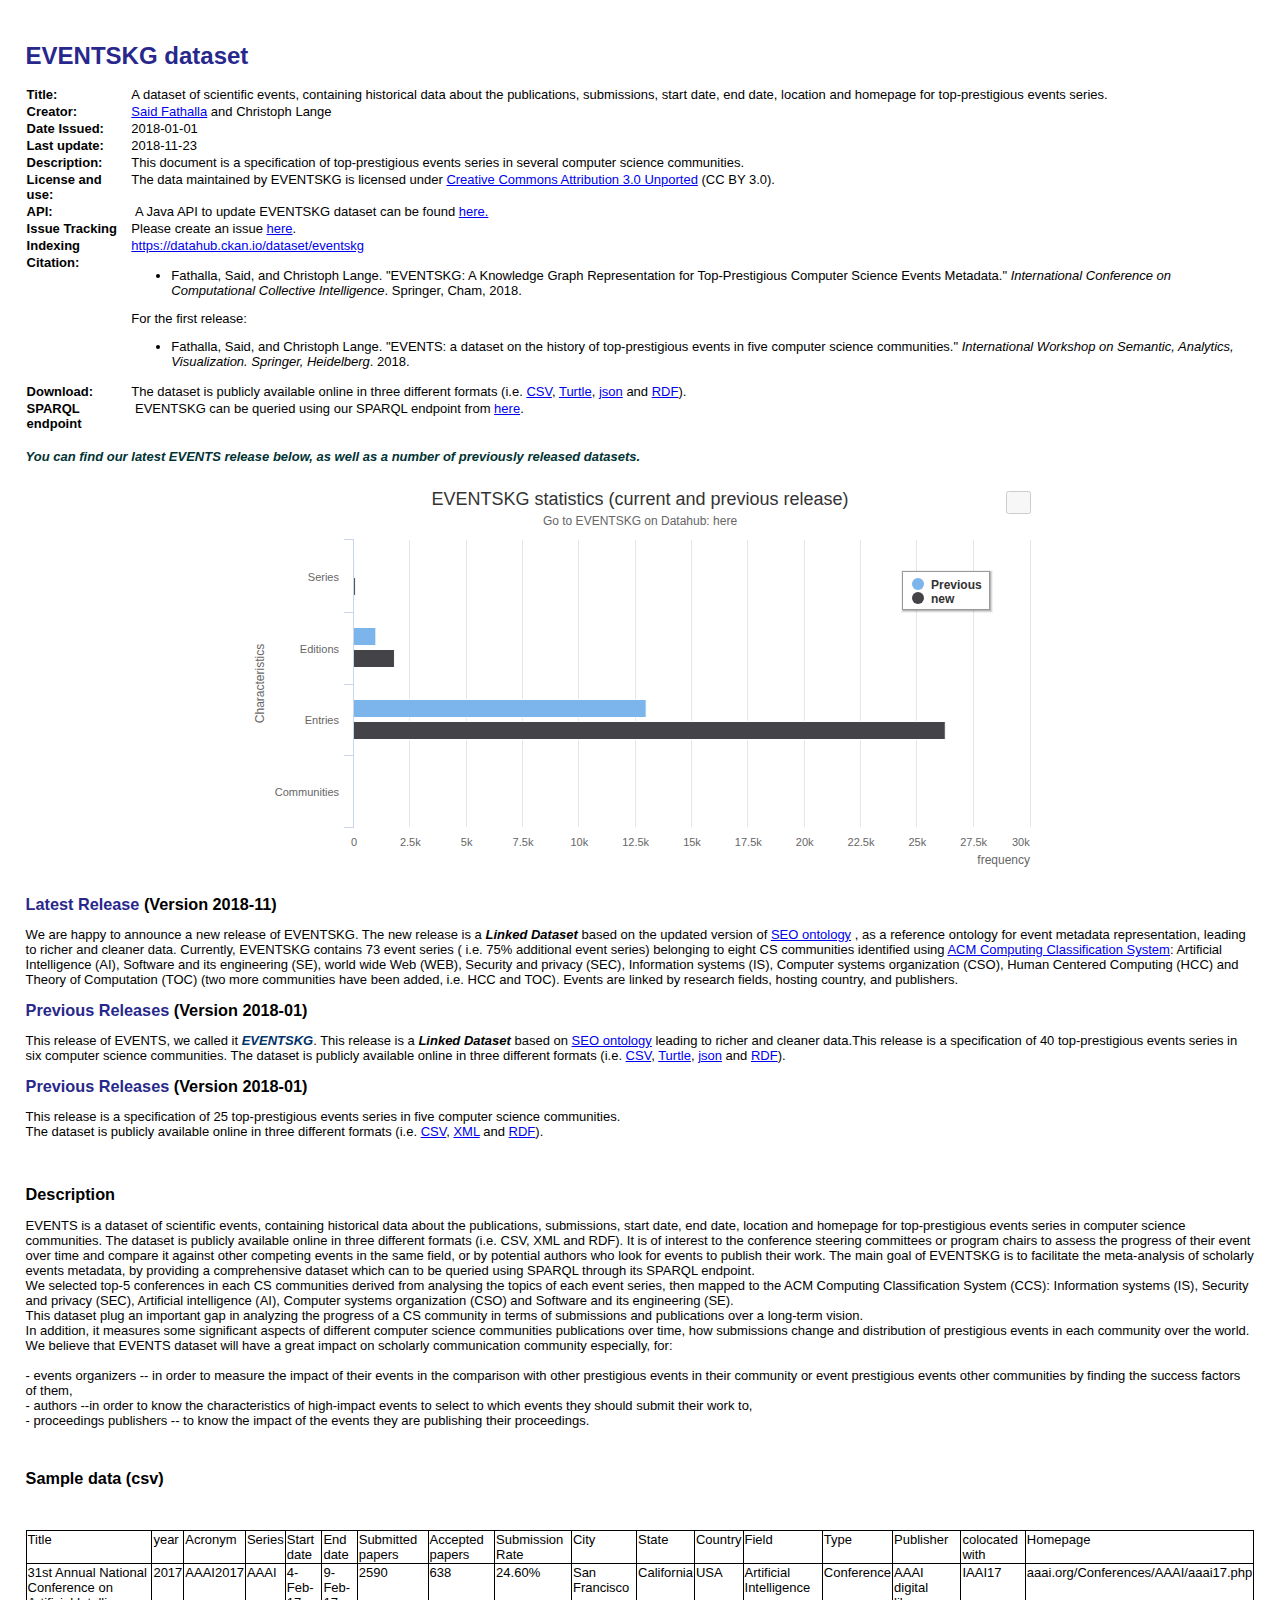
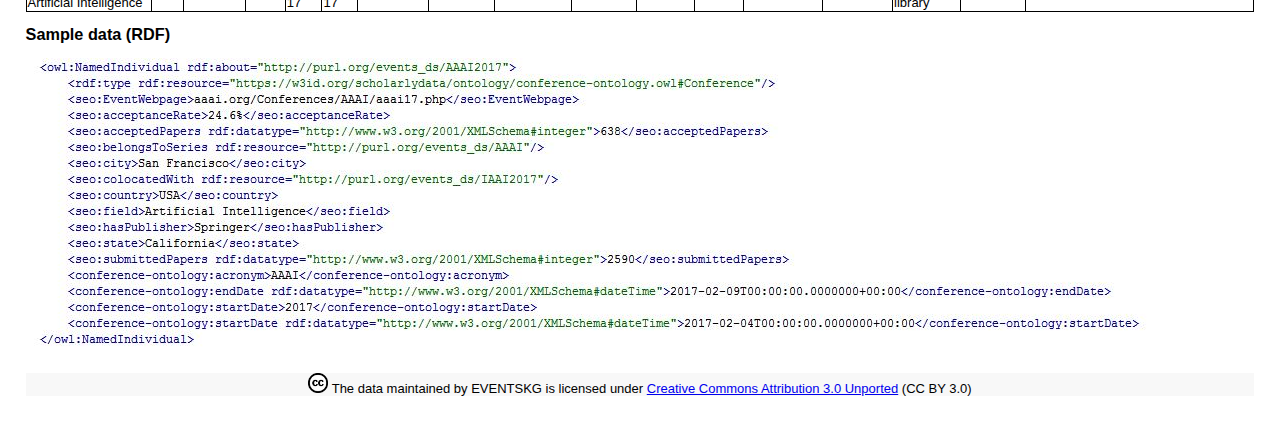
==== EVENTSKG_R2.html @ 7000122a "adding link to the SPARQL endpoint" ====
<!DOCTYPE html>
<html lang="en">
<head>
<meta http-equiv="content-type" content="text/html; charset=UTF-8">
<meta name="description" content="	EVENTSKG is a dataset of scientific events, containing historical data about the publications, submissions, start date, end date, location and homepage for top-prestigious events series.">
<meta name="keywords" content="scientific events,RDF,TURTULE,dataset, scholarly events, computer science communities, prestigious events">
  <meta name="author" content="Said Fathalla">
    
    <title>EVENTSKG dataset</title>
    <style type="text/css">
    body {
        background: #FFF;
        color: #000;
        font-family: Verdana, Arial, "Arial Unicode MS", Helvetica, sans-serif;
        margin: 1%;
        padding: 1%;
        text-align: left;
    }

    table {
        display: table;
        border-collapse: separate;
        border-spacing: 0px;
        border-color: grey;
        width: 99%;
    }

    table.border {
        border-top: 1px solid black;
        border-left: 1px solid #CCC;
        margin-bottom: 10px;
    }

    table.border th {
        background: #EEE;
        font-family: Verdana, Arial, "Arial Unicode MS", Helvetica, sans-serif;
    }

    table.border td,
    table.border th {
        border-right: 1px solid #CCC;
        border-bottom: 1px solid #CCC;
        padding: .5em;
    }

    table.noborder {
        margin-bottom: 10px;
    }

    table.noborder th {
        background: #EEE;
        font-family: Verdana, Arial, "Arial Unicode MS", Helvetica, sans-serif;
    }

    table.noborder td,
    table.noborder th {
        padding: .5em;
    }

    tr.attribute th {
        background-color: #fff;
    }

    table.border.index td,
    table.border.index th {
        border-spacing: 0;
    }

    table.index th {
        border-right: 1px solid #CCC;
        border-bottom: 1px solid #CCC;
        padding: .5em;
    }

    th,
    td {
        vertical-align: top;
    }

    html>body,
    html>body div,
    html>body p,
    html>body th,
    html>body td,
    html>body li,
    html>body dd {
        font-size: small;
    }

    h1 {
        color: #28288C;
        font: bold 130% Verdana, Arial, "Arial Unicode MS", Helvetica, sans-serif;
    }

    h2 {
        color: #000;
        font: bold 125% Verdana, Arial, "Arial Unicode MS", Helvetica, sans-serif;
    }

    h3 {
        color: #000;
        font: bold 115% Verdana, Arial, "Arial Unicode MS", Helvetica, sans-serif;
    }

    h4 {
        color: #666;
        font: bold 100% Verdana, Arial, "Arial Unicode MS", Helvetica, sans-serif;
        font-style: italic;
    }

    h5 {
        color: #777;
        font: bold 80% Tahoma, Geneva, "Arial Unicode MS", Arial, Helvetica, sans-serif;
    }

    h6 {
        color: #000;
        font: normal 100% Verdana, Arial, "Arial Unicode MS", Helvetica, sans-serif;
    }

    div.footer {
        clear: both;
        margin-top: 1em;
		background: #f8f8f8;
    }
    .style1 {font-size: x-large}
    .style2 {color: #003333}
    .style3 {color: #28288C}
    .style4 {color: #28288C}
    .style5 {
	color: #003366;
	font-style: italic;
	font-weight: bold;
}
#tblContent {
  width: 100%;
  border: 1px solid black;
  border-collapse: collapse;
}
#tblContent td,
#tblContent th {
  border: 1px solid black;
}
    </style>
</head>

<body>
	<a name="top"></a> 
	<h1 class="style1">EVENTSKG dataset</h1>
    <table>
        <tbody>
            <tr>
              <th ><div>Title:</div></th>
                <td >A dataset of scientific events, containing historical data about the publications, submissions, start date, end date, location and homepage for  top-prestigious events series.</td>
            </tr>
            <tr>
                <th scope="row"><div>Creator:</div></th>
                <td><a href="http://sda.cs.uni-bonn.de/people/said-fathalla/">Said Fathalla</a> and Christoph Lange</td>
            </tr>
            <tr>
                <th scope="row"><div>Date Issued:</div></th>
                <td>
                    <time property="dcterms:issued">2018-01-01</time>                </td>
            </tr>
            <tr>
              <th scope="row"><div>Last update:</div></th>
              <td property="dcterms:description"><time property="dcterms:issued">2018-11-23</time></td>
            </tr>
            <tr>
                <th scope="row"><div>Description:</div></th>
              <td property="dcterms:description">This document is a 
specification of   top-prestigious events series in several computer science communities.</td>
            </tr>
            <tr>
              <th scope="row">License and use: </th>
              <td property="dcterms:description">The data maintained by EVENTSKG  is licensed under <a href="https://creativecommons.org/licenses/by/3.0/">Creative Commons Attribution 3.0 Unported</a> (CC BY 3.0). </td>
            </tr>
            <tr>
              <th scope="row">API:</th>
              <td property="dcterms:description">&nbsp;A Java API to update EVENTSKG dataset can be found <a href="https://github.com/saidfathalla/EVENTSKG_API">here.</a></td>
            </tr>
            <tr>
              <th scope="row">Issue Tracking </th>
              <td property="dcterms:description">Please create an issue <a href="https://github.com/saidfathalla/EVENTS-Dataset/issues/new">here</a>. </td>
            </tr>
            <tr>
              <th scope="row">Indexing</th>
              <td property="dcterms:description"><a href="https://datahub.ckan.io/dataset/eventskg">https://datahub.ckan.io/dataset/eventskg </a></td>
            </tr>
            <tr>
              <th scope="row"><div>Citation: </div></th>
              <td property="dcterms:description"><ul>
                <li>
                  Fathalla, Said, and Christoph Lange. "EVENTSKG: A Knowledge Graph Representation for Top-Prestigious Computer Science Events Metadata." <em>International Conference on Computational Collective Intelligence</em>. Springer, Cham, 2018.                </li>
                </ul>                
                For the first release: <ul>
                  <li>Fathalla, Said, and Christoph Lange. "EVENTS: a dataset on the history of top-prestigious events in five computer science communities." <em>International Workshop on Semantic, Analytics, Visualization. Springer, Heidelberg</em>. 2018.</li>
              </ul></td>
            </tr>
            <tr>
              <th scope="row">Download: </th>
              <td property="dcterms:description">The dataset is publicly available online in three different formats (i.e. <a href="EVENTSKGR2-CSV.zip">CSV</a>, <a href="EVENTKG_R2.ttl">Turtle</a>, <a href="EVENTKG_R2.json">json</a> and <a href="EVENTKG_R2.rdf">RDF</a>).</td>
            </tr>
            <tr>
              <th scope="row">SPARQL endpoint </th>
              <td property="dcterms:description">&nbsp;EVENTSKG can be queried using our SPARQL endpoint from <a href="http://kddste.sda.tech/sparql">here</a>. </td>
            </tr>
        </tbody>
    </table>
<div>
        <h4 class="style2">You can find our latest EVENTS release below, as well as a number of previously released datasets.</h4>
</div>



<script src="highcharts.js"></script>
<script src="exporting.js"></script>

<div id="container" style="min-width: 310px; max-width: 800px; height: 400px; margin: 0 auto"></div>



		<script>

Highcharts.chart('container', {
    chart: {
        type: 'bar'
    },
    title: {
        text: 'EVENTSKG statistics (current and previous release)'
    },
    subtitle: {
<!--        text: 'Source: <a href="https://openresearch.org/">openresearch.org</a>'
			  text: ' Go to EVENTSKG on Datahub:  <a href="https://datahub.ckan.io/dataset/eventskg">here </a>'
    },
    xAxis: {
        categories: ['Series', 'Editions', 'Entries', 'Communities'],
        title: {
            text: 'Characteristics'
        }
    },
    yAxis: {
        min: 0,
        title: {
            text: 'frequency ',
            align: 'high'
        },
        labels: {
            overflow: 'justify'
        }
    },
    tooltip: {
        valueSuffix: ' number of entries'
    },
    plotOptions: {
        bar: {
            dataLabels: {
                enabled: true
            }
        }
    },
    legend: {
        layout: 'vertical',
        align: 'right',
        verticalAlign: 'top',
        x: -40,
        y: 80,
        floating: true,
        borderWidth: 1,
        backgroundColor: ((Highcharts.theme && Highcharts.theme.legendBackgroundColor) || '#FFFFFF'),
        shadow: true
    },
    credits: {
        enabled: false
    },
    series: [{
        name: 'Previous',
        data: [40, 1048, 13952, 6]
    }, {
        name: 'new',
        data: [73, 1950, 28223, 8]
    }]
});
		</script>





<div id="contents">
        <h2><span class="style3">Latest Release</span> (Version 2018-11) </h2>
        <p>We are happy to announce a new release of EVENTSKG. The new release is a <em><strong>Linked Dataset</strong></em> based on the updated version of <a href="http://sda.tech/SEOontology/Documentation/SEO.html">SEO ontology</a> , as a reference ontology for event metadata representation, leading to richer and cleaner data.
		Currently, EVENTSKG contains 73 event series ( i.e. 75% additional event series) belonging to eight CS communities identified using <a href="https://dl.acm.org/ccs/ccs.cfm">ACM Computing Classification System</a>:  Artificial Intelligence (AI), Software and its engineering (SE), world wide Web (WEB), Security and privacy (SEC), Information systems (IS), Computer systems organization (CSO), Human Centered Computing (HCC) and Theory of Computation (TOC) (two more communities have been added, i.e. HCC and TOC).
		Events are linked by research fields, hosting country, and publishers.</p>
</div>

<div  id="previous2">
        <h2><span class="style3">Previous Releases</span> (Version 2018-01) </h2>
  <p>This release of EVENTS, we called it <span class="style5">EVENTSKG</span>. This release is a <em><strong>Linked Dataset</strong></em> based on <a href="http://sda.tech/SEOontology/Documentation/SEO.html">SEO ontology</a> leading to richer and cleaner data.This release is a specification of 40  top-prestigious events series in six computer sc<span class="footer">ience </span>communities<span class="footer">.</span> The dataset is publicly available online in three different formats (i.e. <a href="CSV2.zip">CSV</a>, <a href="EVENTSKG-40.ttl">Turtle</a>, <a href="EVENTSKG-40.json">json</a> and <a href="EVENTSKG-40.rdf">RDF</a>).</p>
</div>

 <div  id="previous1">
        <h2><span class="style3">Previous Releases</span> (Version 2018-01) </h2>
   <p>This release is a 
          specification of 25 top-prestigious events series in five computer science communities.<br>
   The dataset is publicly available online in three different formats (i.e. <a href="CSV.zip">CSV</a>, <a href="EVENTS.xml">XML</a> and <a href="rdf.zip">RDF</a>).</p>
</div>   
<h2>&nbsp;</h2>
    <div id="H1">
        <h2>Description</h2>
        <div id="introduction2">
            <p>EVENTS is a dataset of scientific events, containing historical data about the publications, submissions, start date, end date, location and homepage for  top-prestigious events series in computer science communities. 
              The dataset is publicly available online in three different formats (i.e. CSV, XML and RDF). 
            It is of interest to the conference steering committees or program chairs to assess the progress of their event over time and compare it against other competing events in the same field, or by potential authors who look for events to publish their work. The main goal of EVENTSKG is to facilitate the meta-analysis of scholarly events metadata, by providing a comprehensive dataset which can to be queried using SPARQL through its SPARQL endpoint.<br>
            We selected top-5 conferences in each CS communities derived from analysing the topics of each event series, then mapped to the ACM Computing Classification System (CCS): Information systems (IS), Security and privacy (SEC), Artificial intelligence (AI), Computer systems organization (CSO) and Software and its engineering (SE).<br>
              This dataset plug an important gap in analyzing the progress of a CS community in terms of submissions and publications over a long-term vision.<br>
              In addition, it measures some significant aspects of different computer science communities publications over time, how submissions change and distribution of prestigious events in each community over the world.<br>
              We believe that EVENTS dataset will have a great impact on scholarly communication community especially, for:<br>
              <br>
              - events organizers -- in order to measure the  impact of their events in the comparison with other prestigious events in their community or event prestigious events other communities by finding the success factors of them,  <br>
              - authors --in order to know the characteristics of high-impact events to select to which events they should submit their work to, <br>
            - proceedings publishers --  to know the impact of the events they are publishing their proceedings.</p>
            <p>	&nbsp;&nbsp;&nbsp;	<br>
          </p>
      </div>
                 
</div>

<div id="H2">
        <h2>Sample data (csv)</h2>
        <div id="list">
            <p>&nbsp;</p>
            <table id="tblContent" >
<tr >
                <td >Title</td>
                <td >year</td>
                <td >Acronym</td>
                <td >Series</td>
                <td >Start date</td>
                <td >End date</td>
                <td >Submitted papers</td>
                <td >Accepted papers</td>
                <td >Submission Rate</td>
                <td >City</td>
                <td >State</td>
                <td >Country</td>
                <td >Field</td>
                <td >Type</td>
                <td >Publisher</td>
                <td >colocated with </td>
                <td >Homepage</td>
              </tr>
        <tr >
          <td>31st Annual National Conference on    Artificial Intelligence</td>
          <td>2017</td>
          <td>AAAI2017</td>
          <td>AAAI</td>
          <td>4-Feb-17</td>
          <td>9-Feb-17</td>
          <td>2590</td>
          <td>638</td>
          <td>24.60%</td>
          <td>San Francisco</td>
          <td>California</td>
          <td>USA</td>
          <td>Artificial Intelligence</td>
          <td>Conference</td>
          <td>AAAI digital library </td>
          <td>IAAI17</td>
          <td>aaai.org/Conferences/AAAI/aaai17.php</td>
              </tr>
            </table>
            </div>
                 
</div>

<h2>Sample data (RDF)<!-- <xmp>
    <owl:NamedIndividual rdf:about="http://purl.org/eventskg/AAAI2017">
        <rdf:type rdf:resource="https://w3id.org/scholarlydata/ontology/conference-ontology.owl#Conference"/>
        <seo:EventWebpage>aaai.org/Conferences/AAAI/aaai17.php</seo:EventWebpage>
        <seo:acceptanceRate>24.6%</seo:acceptanceRate>
        <seo:acceptedPapers rdf:datatype="http://www.w3.org/2001/XMLSchema#integer">638</seo:acceptedPapers>
        <seo:belongsToSeries rdf:resource="http://purl.org/eventskg/AAAI"/>
        <seo:city>San Francisco</seo:city>
        <seo:colocatedWith rdf:resource="http://purl.org/eventskg/IAAI2017"/>
        <seo:country>USA</seo:country>
        <seo:field>Artificial Intelligence</seo:field>
        <seo:hasPublisher>Springer</seo:hasPublisher>
        <seo:state>California</seo:state>
        <seo:submittedPapers rdf:datatype="http://www.w3.org/2001/XMLSchema#integer">2590</seo:submittedPapers>
        <conference-ontology:acronym>AAAI</conference-ontology:acronym>
        <conference-ontology:endDate rdf:datatype="http://www.w3.org/2001/XMLSchema#dateTime">2017-02-09T00:00:00.0000000+00:00</conference-ontology:endDate>
        <conference-ontology:startDate>2017</conference-ontology:startDate>
        <conference-ontology:startDate rdf:datatype="http://www.w3.org/2001/XMLSchema#dateTime">2017-02-04T00:00:00.0000000+00:00</conference-ontology:startDate>
    </owl:NamedIndividual>
 </xmp>
  -->


<a name="sampleRDF"></a>
</h2>


<footer id="footer">
		<p><img src="sample.JPG" alt="sample" width="1121" height="299"></p>
		<div class="footer">
			<div class="row center">
				<div class="col-sm-12">
				   <div align="center"><img src="cc-by.png" width="20" alt="CC By 3.0"/> The data maintained by EVENTSKG  is licensed under <a href="https://creativecommons.org/licenses/by/3.0/">Creative Commons Attribution 3.0 Unported</a> (CC BY 3.0)				</div>
				</div>
			</div>
	  </div>
</footer>
</body>
</html>
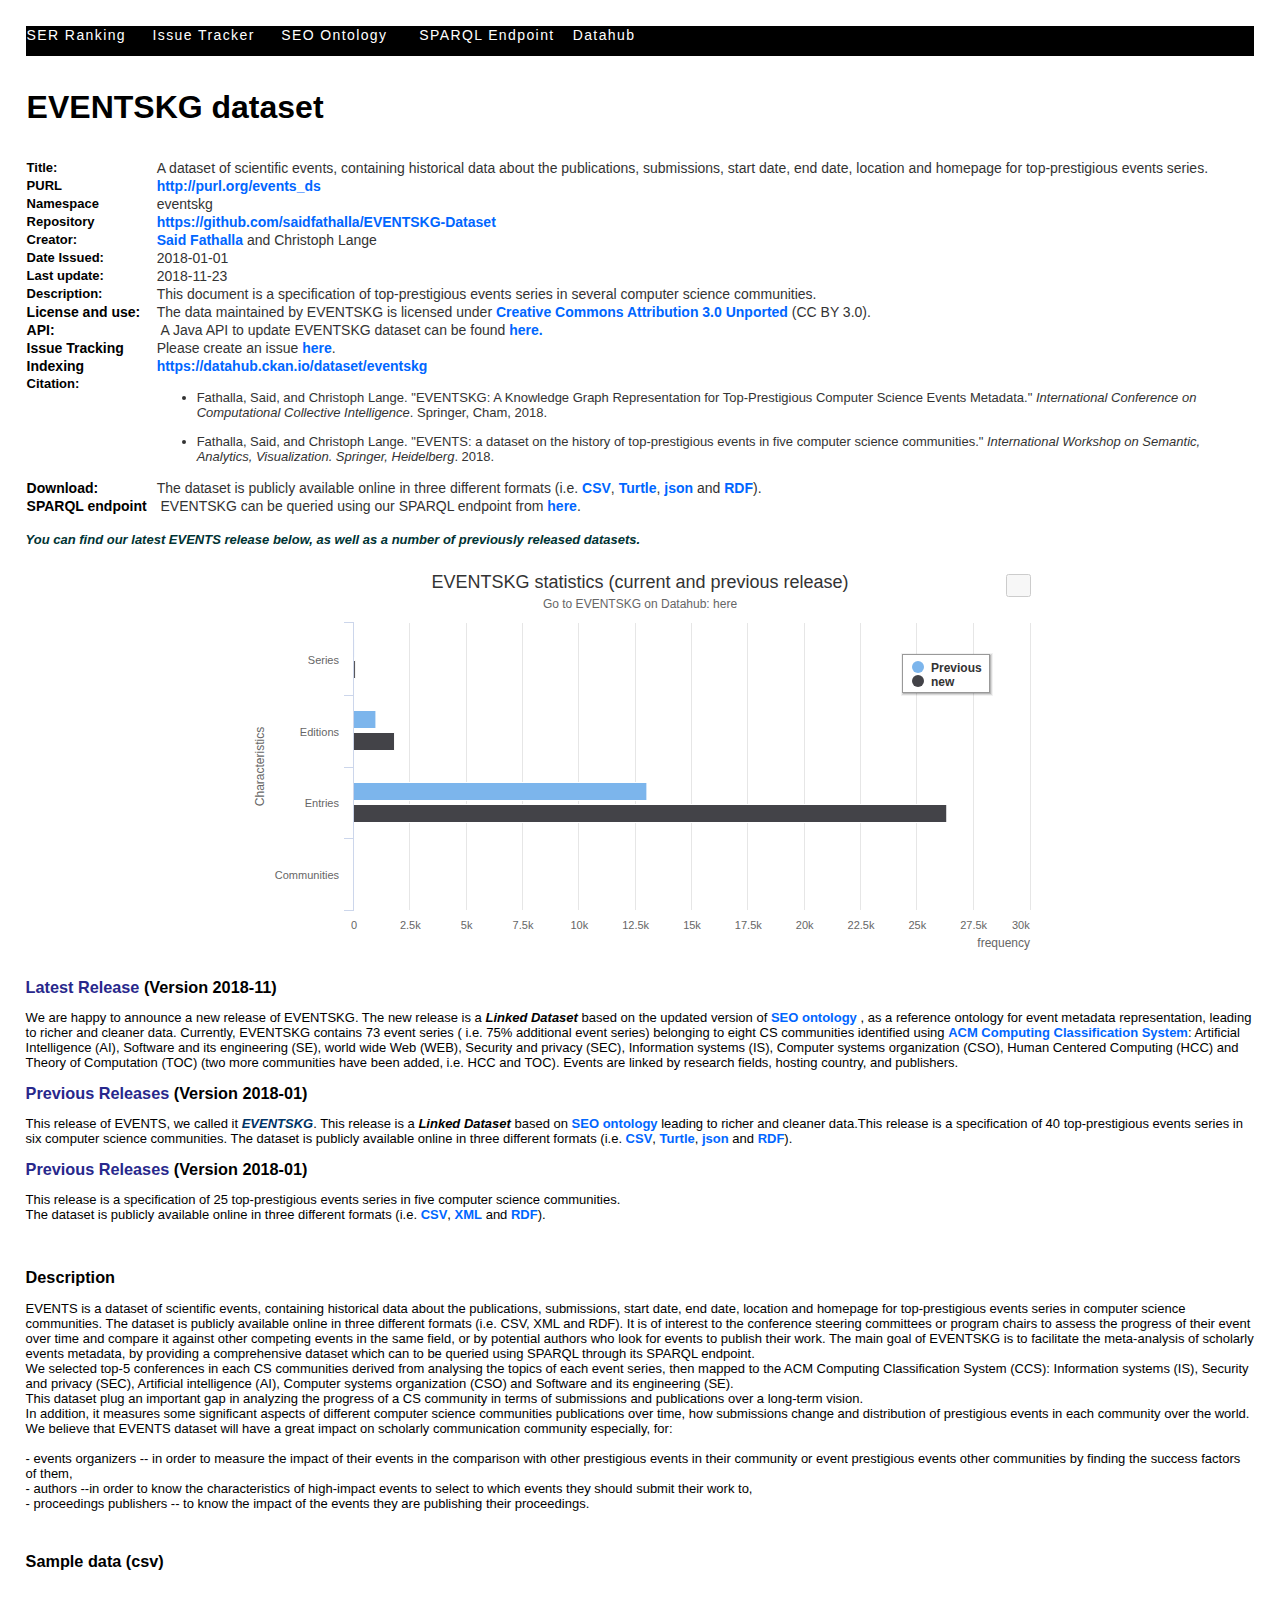
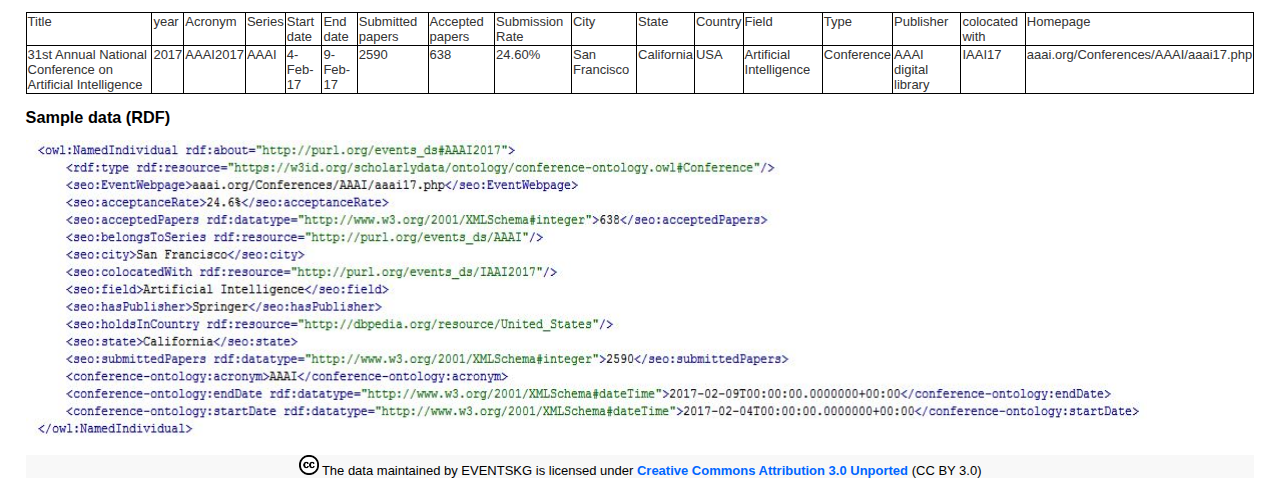
==== commit 5851bbc7: "Doc-minors and cleaning" ====
--- a/EVENTSKG_R2.html
+++ b/EVENTSKG_R2.html
@@ -8,7 +8,9 @@
   <meta name="author" content="Said Fathalla">
     
     <title>EVENTSKG dataset</title>
-    <style type="text/css">
+  	<link rel="stylesheet" href="mm_lodging1.css" type="text/css" />
+  <style type="text/css">
+
     body {
         background: #FFF;
         color: #000;
@@ -23,7 +25,7 @@
         border-collapse: separate;
         border-spacing: 0px;
         border-color: grey;
-        width: 99%;
+        width: 100%;
     }
 
     table.border {
@@ -124,10 +126,8 @@
         margin-top: 1em;
 		background: #f8f8f8;
     }
-    .style1 {font-size: x-large}
     .style2 {color: #003333}
     .style3 {color: #28288C}
-    .style4 {color: #28288C}
     .style5 {
 	color: #003366;
 	font-style: italic;
@@ -142,74 +142,113 @@
 #tblContent th {
   border: 1px solid black;
 }
-    </style>
+    .style6 {font-size: 14px}
+  .style7 {font-size: xx-large}
+  .style9 {font-size: 16px; font-weight: bold; }
+  </style>
 </head>
 
 <body>
-	<a name="top"></a> 
-	<h1 class="style1">EVENTSKG dataset</h1>
     <table>
+	<tr bgcolor="#000000">
+	<td height="28" colspan="2" id="navigation" ><a href="http://kddste.sda.tech/SER-Service/" class="pageName style6">SER Ranking&nbsp;&nbsp;&nbsp;&nbsp; </a><a href="https://github.com/saidfathalla/EVENTSKG-Dataset/issues/new/choose">Issue Tracker&nbsp;&nbsp;&nbsp;&nbsp; </a><a href="http://kddste.sda.tech/SEOontology/Documentation/SEO.html">SEO Ontology &nbsp;&nbsp;&nbsp;&nbsp; </a><a href="http://kddste.sda.tech/sparql">SPARQL Endpoint</a>&nbsp;&nbsp;&nbsp;&nbsp; </a><a href="https://datahub.ckan.io/dataset/eventskg">Datahub</a>&nbsp;&nbsp;&nbsp;&nbsp;</td>
+	<td width="8">&nbsp;</td>
+	<td width="17">&nbsp;</td>
+	</tr>
         <tbody>
             <tr>
-              <th ><div>Title:</div></th>
-                <td >A dataset of scientific events, containing historical data about the publications, submissions, start date, end date, location and homepage for  top-prestigious events series.</td>
-            </tr>
-            <tr>
-                <th scope="row"><div>Creator:</div></th>
-                <td><a href="http://sda.cs.uni-bonn.de/people/said-fathalla/">Said Fathalla</a> and Christoph Lange</td>
-            </tr>
-            <tr>
-                <th scope="row"><div>Date Issued:</div></th>
+              <th colspan="2" ><div align="left" class="style6">
+                <p align="left" class="style7">EVENTSKG dataset</p>
+                </div></th>
+            </tr>
+            <tr>
+              <th width="136" ><div class="style6">
+                <div align="left">Title:</div>
+              </div></th>
+                <td width="1189" ><span class="style6">A dataset of scientific events, containing historical data about the publications, submissions, start date, end date, location and homepage for  top-prestigious events series.</span></td>
+            </tr>
+            <tr>
+              <th scope="row"><div align="left">PURL</div></th>
+              <td><a href="http://purl.org/events_ds" class="style6">http://purl.org/events_ds</a> </td>
+            </tr>
+            <tr>
+              <th scope="row"><div align="left">Namespace</div></th>
+              <td><span class="style6">eventskg</span></td>
+            </tr>
+            <tr>
+              <th scope="row"><div align="left">Repository</div></th>
+              <td><a href="https://github.com/saidfathalla/EVENTSKG-Dataset" class="style6">https://github.com/saidfathalla/EVENTSKG-Dataset </a></td>
+            </tr>
+            <tr>
+                <th scope="row"><div class="style6">
+                  <div align="left">Creator:</div>
+                </div></th>
+                <td><span class="style6"><a href="http://sda.cs.uni-bonn.de/people/said-fathalla/">Said Fathalla</a> and Christoph Lange</span></td>
+            </tr>
+            <tr>
+                <th scope="row"><div class="style6">
+                  <div align="left">Date Issued:</div>
+                </div></th>
                 <td>
-                    <time property="dcterms:issued">2018-01-01</time>                </td>
-            </tr>
-            <tr>
-              <th scope="row"><div>Last update:</div></th>
-              <td property="dcterms:description"><time property="dcterms:issued">2018-11-23</time></td>
-            </tr>
-            <tr>
-                <th scope="row"><div>Description:</div></th>
-              <td property="dcterms:description">This document is a 
-specification of   top-prestigious events series in several computer science communities.</td>
-            </tr>
-            <tr>
-              <th scope="row">License and use: </th>
-              <td property="dcterms:description">The data maintained by EVENTSKG  is licensed under <a href="https://creativecommons.org/licenses/by/3.0/">Creative Commons Attribution 3.0 Unported</a> (CC BY 3.0). </td>
-            </tr>
-            <tr>
-              <th scope="row">API:</th>
-              <td property="dcterms:description">&nbsp;A Java API to update EVENTSKG dataset can be found <a href="https://github.com/saidfathalla/EVENTSKG_API">here.</a></td>
-            </tr>
-            <tr>
-              <th scope="row">Issue Tracking </th>
-              <td property="dcterms:description">Please create an issue <a href="https://github.com/saidfathalla/EVENTS-Dataset/issues/new">here</a>. </td>
-            </tr>
-            <tr>
-              <th scope="row">Indexing</th>
-              <td property="dcterms:description"><a href="https://datahub.ckan.io/dataset/eventskg">https://datahub.ckan.io/dataset/eventskg </a></td>
-            </tr>
-            <tr>
-              <th scope="row"><div>Citation: </div></th>
-              <td property="dcterms:description"><ul>
+                    <span class="style6">
+                    <time property="dcterms:issued">2018-01-01</time>
+                    </span> </td>
+            </tr>
+            <tr>
+              <th scope="row"><div class="style6">
+                <div align="left">Last update:</div>
+              </div></th>
+              <td property="dcterms:description"><span class="style6">
+                <time property="dcterms:issued">2018-11-23</time>
+              </span></td>
+            </tr>
+            <tr>
+                <th scope="row"><div class="style6">
+                  <div align="left">Description:</div>
+                </div></th>
+              <td property="dcterms:description"><span class="style6">This document is a 
+specification of   top-prestigious events series in several computer science communities.</span></td>
+            </tr>
+            <tr>
+              <th scope="row"><div align="left"><span class="style6">License and use: </span></div></th>
+              <td property="dcterms:description"><span class="style6">The data maintained by EVENTSKG  is licensed under <a href="https://creativecommons.org/licenses/by/3.0/">Creative Commons Attribution 3.0 Unported</a> (CC BY 3.0). </span></td>
+            </tr>
+            <tr>
+              <th scope="row"><div align="left"><span class="style6">API:</span></div></th>
+              <td property="dcterms:description"><span class="style6">&nbsp;A Java API to update EVENTSKG dataset can be found <a href="https://github.com/saidfathalla/EVENTSKG_API">here.</a></span></td>
+            </tr>
+            <tr>
+              <th scope="row"><div align="left"><span class="style6">Issue Tracking </span></div></th>
+              <td property="dcterms:description"><span class="style6">Please create an issue <a href="https://github.com/saidfathalla/EVENTS-Dataset/issues/new">here</a>. </span></td>
+            </tr>
+            <tr>
+              <th scope="row"><div align="left"><span class="style6">Indexing</span></div></th>
+              <td property="dcterms:description"><a href="https://datahub.ckan.io/dataset/eventskg" class="style6">https://datahub.ckan.io/dataset/eventskg </a></td>
+            </tr>
+            <tr>
+              <th scope="row"><div class="style6">
+                <div align="left">Citation: </div>
+              </div></th>
+              <td property="dcterms:description"><ul class="style6">
                 <li>
                   Fathalla, Said, and Christoph Lange. "EVENTSKG: A Knowledge Graph Representation for Top-Prestigious Computer Science Events Metadata." <em>International Conference on Computational Collective Intelligence</em>. Springer, Cham, 2018.                </li>
                 </ul>                
-                For the first release: <ul>
+                <ul class="style6">
                   <li>Fathalla, Said, and Christoph Lange. "EVENTS: a dataset on the history of top-prestigious events in five computer science communities." <em>International Workshop on Semantic, Analytics, Visualization. Springer, Heidelberg</em>. 2018.</li>
               </ul></td>
             </tr>
             <tr>
-              <th scope="row">Download: </th>
-              <td property="dcterms:description">The dataset is publicly available online in three different formats (i.e. <a href="EVENTSKGR2-CSV.zip">CSV</a>, <a href="EVENTKG_R2.ttl">Turtle</a>, <a href="EVENTKG_R2.json">json</a> and <a href="EVENTKG_R2.rdf">RDF</a>).</td>
-            </tr>
-            <tr>
-              <th scope="row">SPARQL endpoint </th>
-              <td property="dcterms:description">&nbsp;EVENTSKG can be queried using our SPARQL endpoint from <a href="http://kddste.sda.tech/sparql">here</a>. </td>
+              <th scope="row"><div align="left"><span class="style6">Download: </span></div></th>
+              <td property="dcterms:description"><span class="style6">The dataset is publicly available online in three different formats (i.e. <a href="EVENTSKGR2-CSV.zip">CSV</a>, <a href="EVENTKG_R2.ttl">Turtle</a>, <a href="EVENTKG_R2.json">json</a> and <a href="EVENTKG_R2.rdf">RDF</a>).</span></td>
+            </tr>
+            <tr>
+              <th scope="row"><div align="left"><span class="style6">SPARQL endpoint </span></div></th>
+              <td property="dcterms:description"><span class="style6">&nbsp;EVENTSKG can be queried using our SPARQL endpoint from <a href="http://kddste.sda.tech/sparql">here</a>. </span></td>
             </tr>
         </tbody>
     </table>
 <div>
-        <h4 class="style2">You can find our latest EVENTS release below, as well as a number of previously released datasets.</h4>
+        <h4 class="style2"><a name="top"></a>You can find our latest EVENTS release below, as well as a number of previously released datasets.</h4>
 </div>
 
 
@@ -371,7 +410,7 @@
           <td>aaai.org/Conferences/AAAI/aaai17.php</td>
               </tr>
             </table>
-            </div>
+  </div>
                  
 </div>
 
--- a/mm_lodging1.css
+++ b/mm_lodging1.css
@@ -0,0 +1,101 @@
+/* Global Styles */
+
+body {
+	margin:0px;
+	}
+	
+td {
+	font:11px arial;
+	color:#333333;
+	}
+	
+a {
+	color: #0066FF;
+	text-decoration:none;
+	font-weight:bold;
+	}
+	
+a:hover {
+	color: #990000;
+	text-decoration:underline;
+	}
+	
+/* ID Styles */
+	
+#navigation a {
+	font:14px arial;
+	color: #ffffff;
+	text-decoration:none;
+	letter-spacing:.1em;
+	
+	}
+	
+#navigation a:hover {
+	
+	text-decoration:underline;
+	text-decoration:strong;
+	}
+
+#padding {
+	padding:20px 5px 20px 5px;
+	}
+	
+#weekdays th {
+	font:10px arial;
+	color: #ffffff;
+	letter-spacing:.2em;
+	}
+
+#calheader td {
+	font-weight:bold;
+	}
+
+/* Class Styles */
+
+.logo {
+	font:18px times new roman;
+	color: #333300;
+	letter-spacing:.4em;
+	font-weight:bold;
+	}
+
+.sidebarText {
+	font:12px georgia;
+	color: #336666;
+	line-height:18px;
+	}
+	
+.bodyText {
+	font:11px arial;
+	line-height:24px;
+	color:#333333;
+	}
+	
+.pageName {
+	font:20px georgia;
+	color: #CC3300;
+	letter-spacing:.1em;
+	line-height:26px;
+	}
+	
+.subHeader {
+	font:14px georgia;
+	color: #669999;
+	font-weight:bold;
+	line-height:20px;
+	letter-spacing:.1em;
+	}
+	
+.navText {
+	font:10px arial;
+	color: #000000;
+	letter-spacing:.1em;
+	}
+	
+.calendarText {
+	font:11px arial;
+	line-height:14px;
+	color:#333333;
+	}
+	
+	
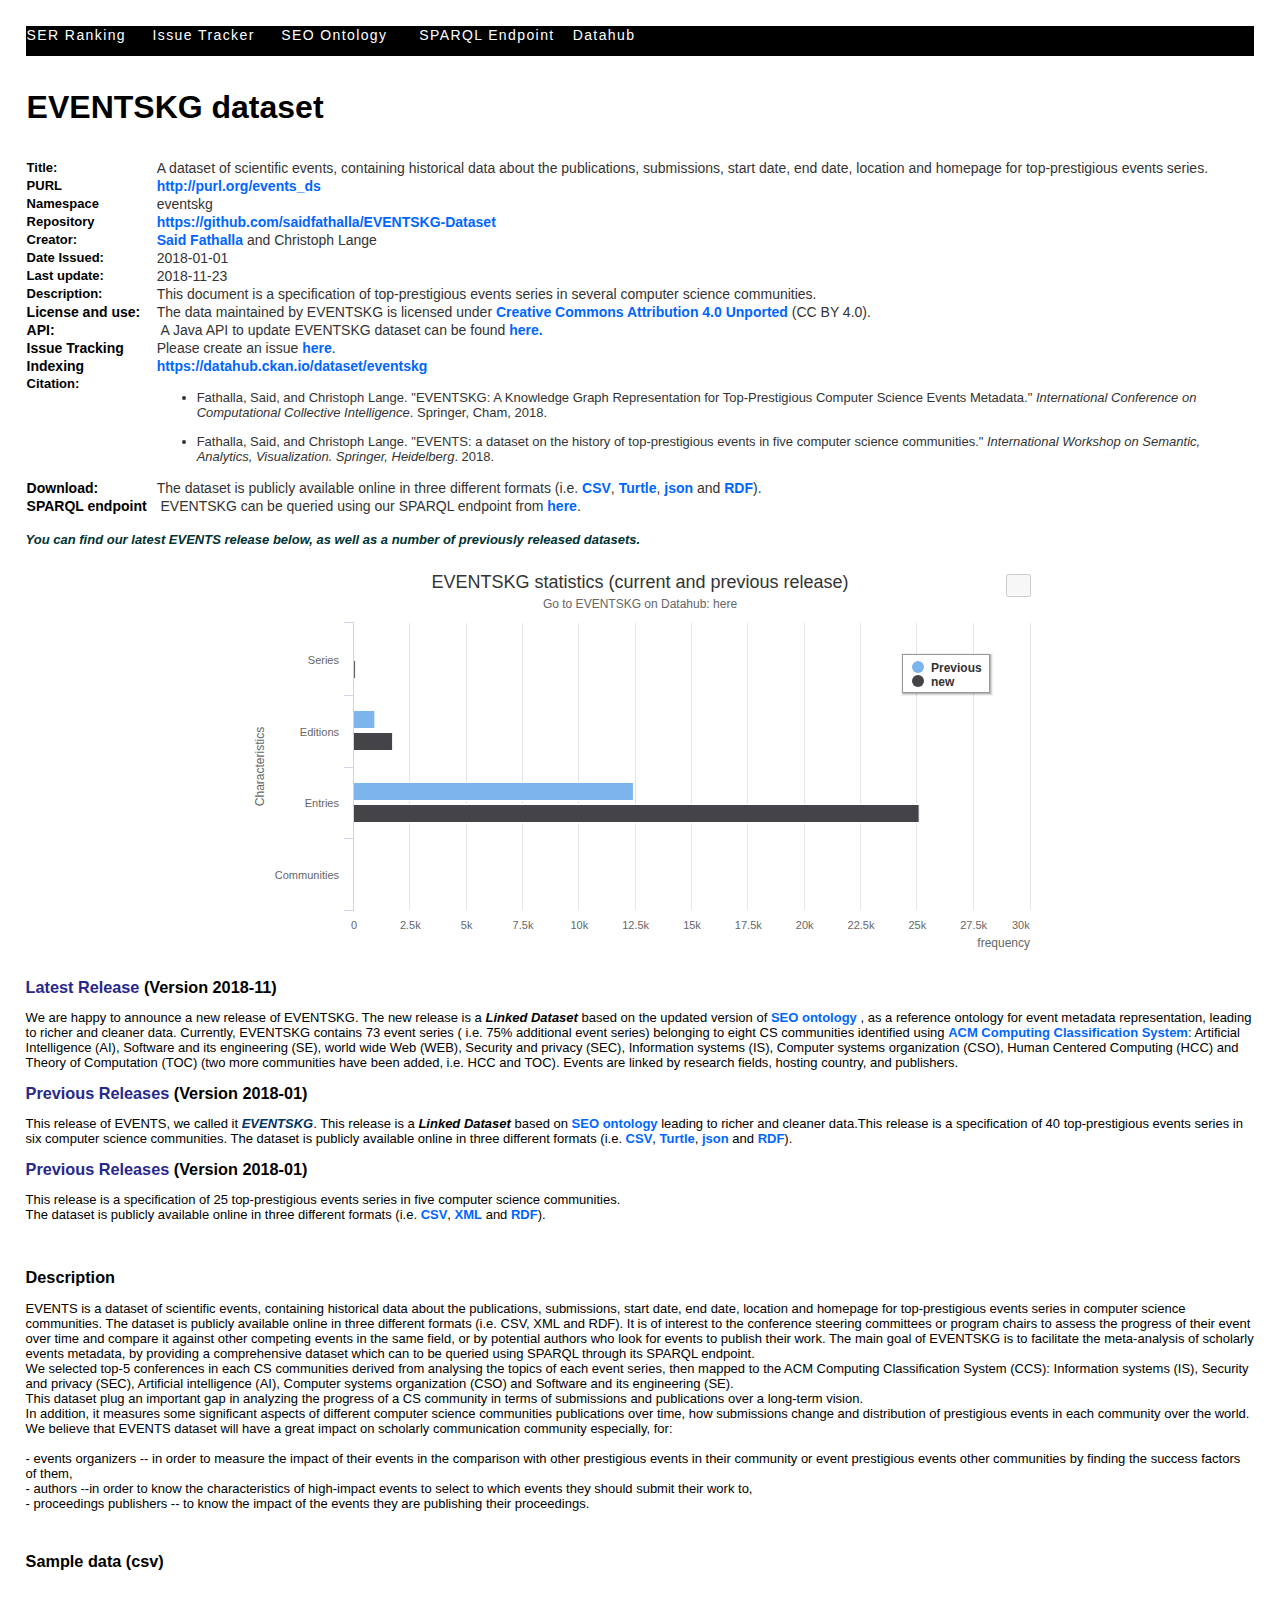
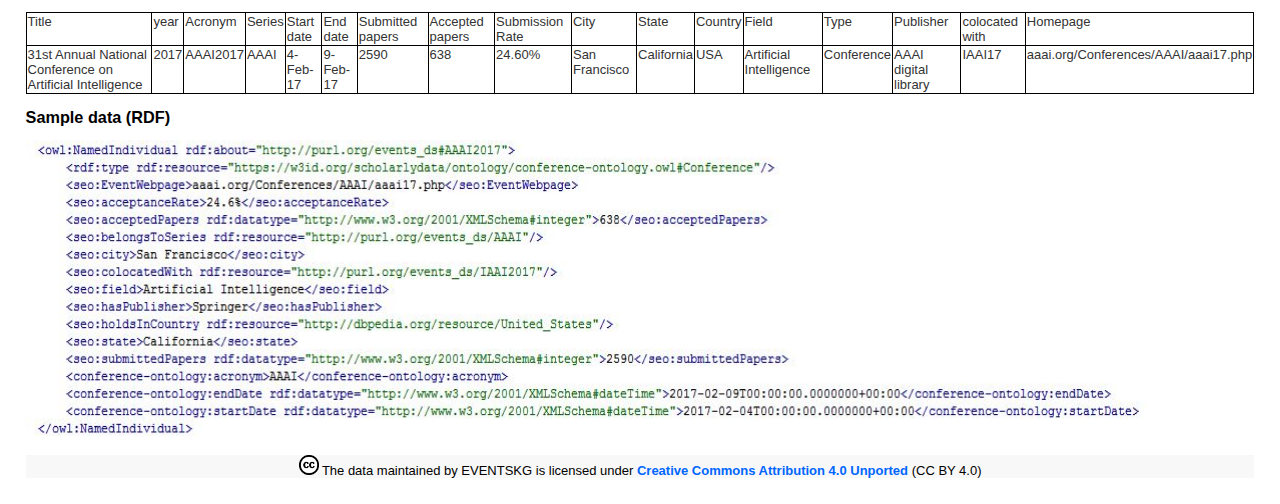
==== commit 85d5efe8: "update rdf" ====
--- a/EVENTSKG_R2.html
+++ b/EVENTSKG_R2.html
@@ -211,7 +211,7 @@
             </tr>
             <tr>
               <th scope="row"><div align="left"><span class="style6">License and use: </span></div></th>
-              <td property="dcterms:description"><span class="style6">The data maintained by EVENTSKG  is licensed under <a href="https://creativecommons.org/licenses/by/3.0/">Creative Commons Attribution 3.0 Unported</a> (CC BY 3.0). </span></td>
+              <td property="dcterms:description"><span class="style6">The data maintained by EVENTSKG  is licensed under <a href="https://creativecommons.org/licenses/by/4.0/">Creative Commons Attribution 4.0 Unported</a> (CC BY 4.0). </span></td>
             </tr>
             <tr>
               <th scope="row"><div align="left"><span class="style6">API:</span></div></th>
@@ -446,7 +446,7 @@
 		<div class="footer">
 			<div class="row center">
 				<div class="col-sm-12">
-				   <div align="center"><img src="cc-by.png" width="20" alt="CC By 3.0"/> The data maintained by EVENTSKG  is licensed under <a href="https://creativecommons.org/licenses/by/3.0/">Creative Commons Attribution 3.0 Unported</a> (CC BY 3.0)				</div>
+				   <div align="center"><img src="cc-by.png" width="20" alt="CC By 3.0"/> The data maintained by EVENTSKG  is licensed under <a href="https://creativecommons.org/licenses/by/4.0/">Creative Commons Attribution 4.0 Unported</a> (CC BY 4.0)				</div>
 				</div>
 			</div>
 	  </div>
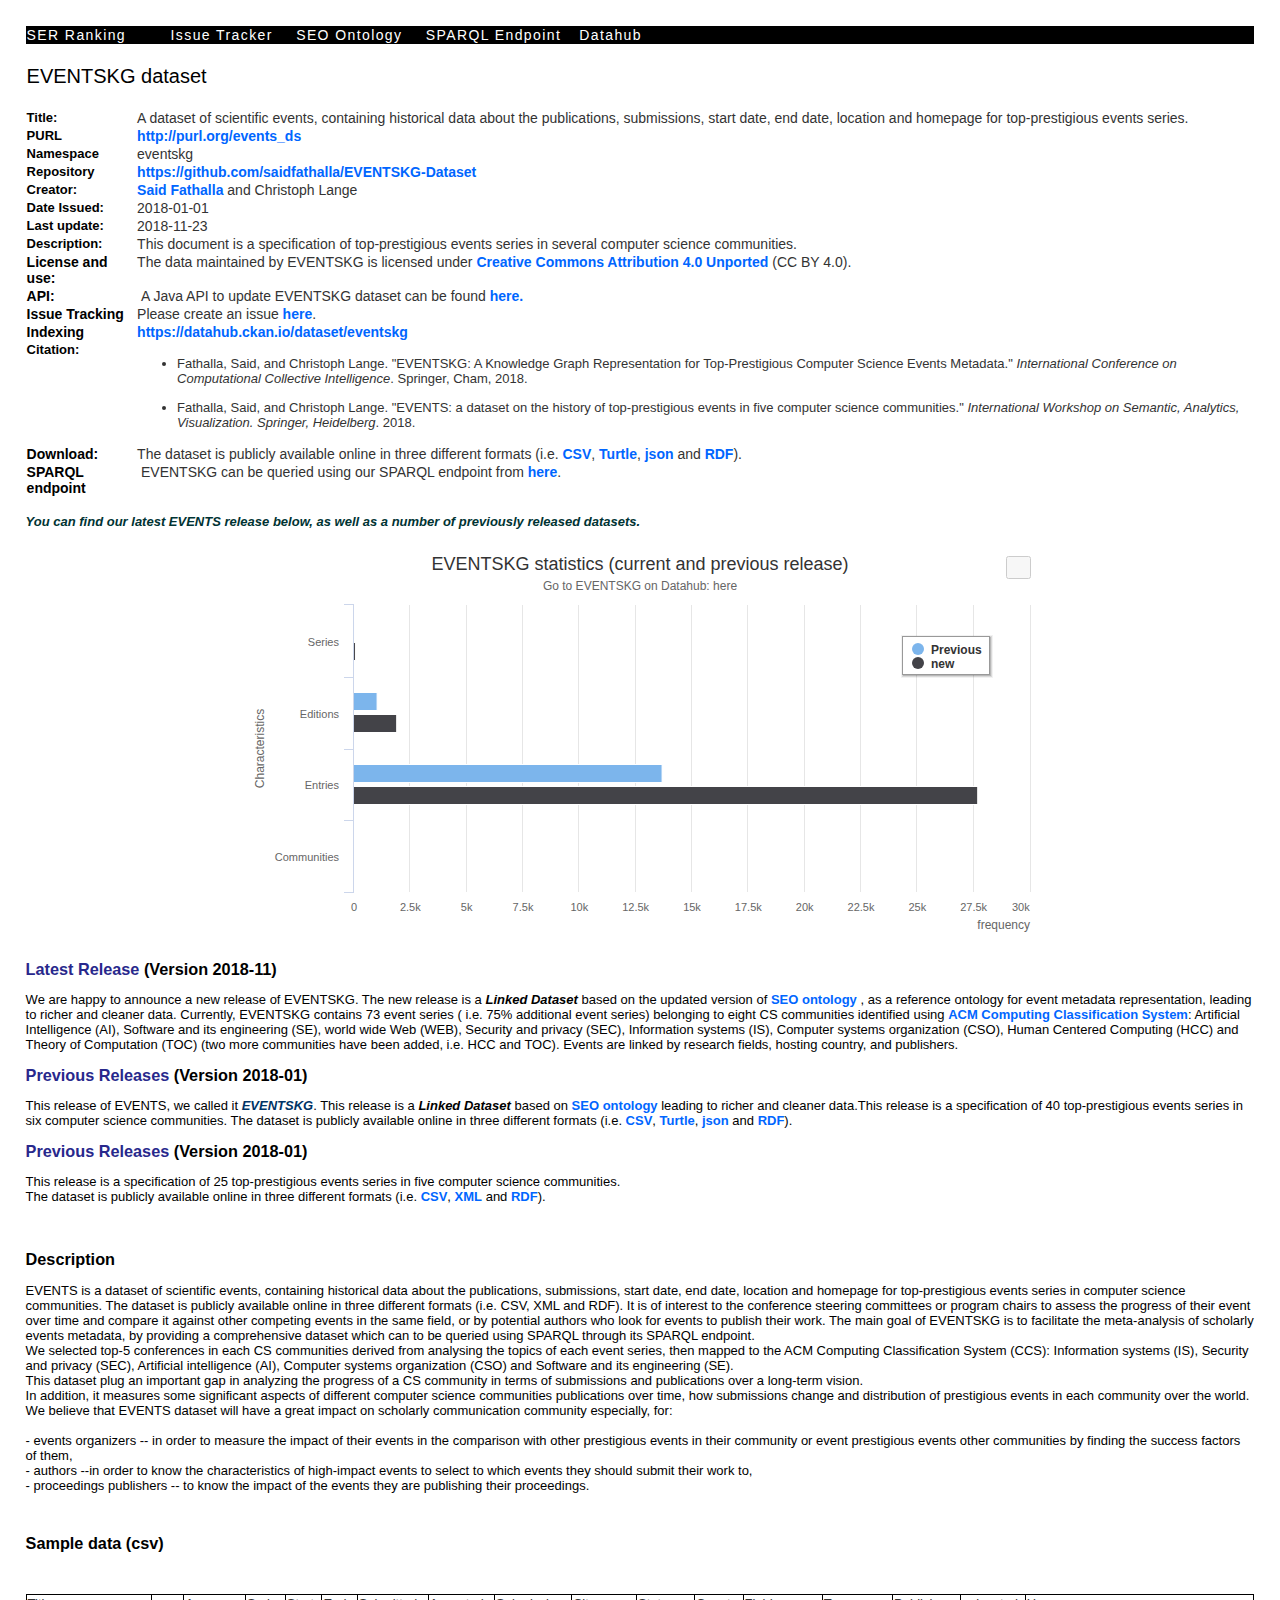
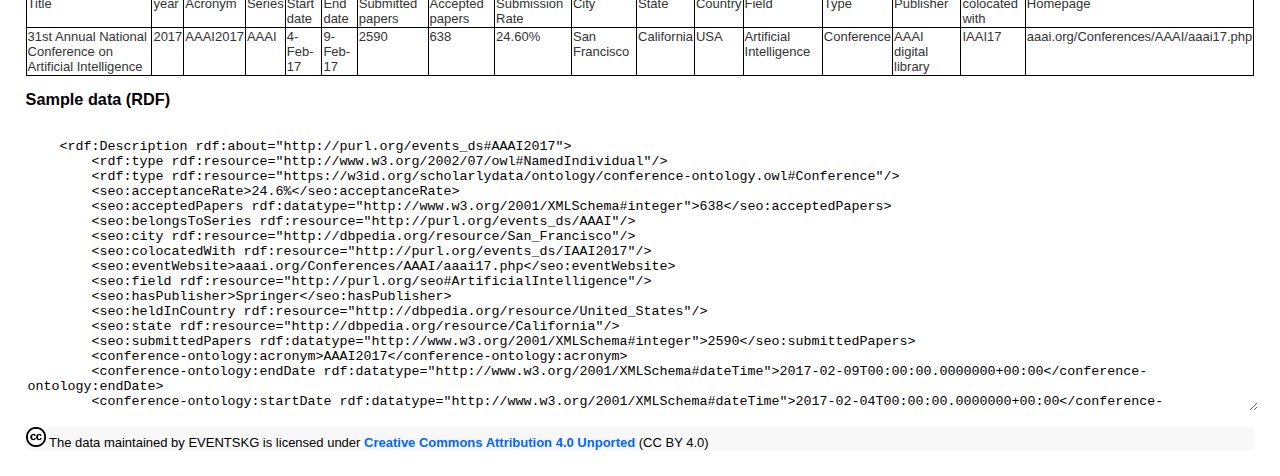
==== commit 00239fbc: "update doc" ====
--- a/EVENTSKG_R2.html
+++ b/EVENTSKG_R2.html
@@ -8,8 +8,8 @@
   <meta name="author" content="Said Fathalla">
     
     <title>EVENTSKG dataset</title>
-  	<link rel="stylesheet" href="mm_lodging1.css" type="text/css" />
-  <style type="text/css">
+  	<link rel="stylesheet" href="mm_lodging1.css" />
+  <style>
 
     body {
         background: #FFF;
@@ -150,44 +150,50 @@
 
 <body>
     <table>
-	<tr bgcolor="#000000">
-	<td height="28" colspan="2" id="navigation" ><a href="http://kddste.sda.tech/SER-Service/" class="pageName style6">SER Ranking&nbsp;&nbsp;&nbsp;&nbsp; </a><a href="https://github.com/saidfathalla/EVENTSKG-Dataset/issues/new/choose">Issue Tracker&nbsp;&nbsp;&nbsp;&nbsp; </a><a href="http://kddste.sda.tech/SEOontology/Documentation/SEO.html">SEO Ontology &nbsp;&nbsp;&nbsp;&nbsp; </a><a href="http://kddste.sda.tech/sparql">SPARQL Endpoint</a>&nbsp;&nbsp;&nbsp;&nbsp; </a><a href="https://datahub.ckan.io/dataset/eventskg">Datahub</a>&nbsp;&nbsp;&nbsp;&nbsp;</td>
-	<td width="8">&nbsp;</td>
-	<td width="17">&nbsp;</td>
+	<tr id="menu">
+	<td colspan="2" id="navigation" > 
+	<a href="http://kddste.sda.tech/SER-Service/">SER Ranking&nbsp;&nbsp;&nbsp;&nbsp; </a> &nbsp;&nbsp;&nbsp;&nbsp;
+	<a href="https://github.com/saidfathalla/EVENTSKG-Dataset/issues/new/choose">Issue Tracker </a> &nbsp;&nbsp;&nbsp;&nbsp;
+	<a href="http://kddste.sda.tech/SEOontology/Documentation/SEO.html">SEO Ontology </a> &nbsp;&nbsp;&nbsp;&nbsp;
+	<a href="http://kddste.sda.tech/sparql">SPARQL Endpoint</a>&nbsp;&nbsp;&nbsp;&nbsp; 
+	<a href="https://datahub.ckan.io/dataset/eventskg">Datahub</a>&nbsp;&nbsp;&nbsp;&nbsp;</td>
+	<td>&nbsp;</td>
+	<td >&nbsp;</td>
 	</tr>
         <tbody>
             <tr>
-              <th colspan="2" ><div align="left" class="style6">
-                <p align="left" class="style7">EVENTSKG dataset</p>
+              <th colspan="2" ><div class="style6">
+                <p id="bigtitle">EVENTSKG dataset</p>
                 </div></th>
-            </tr>
-            <tr>
-              <th width="136" ><div class="style6">
-                <div align="left">Title:</div>
+				<td></td>
+            </tr>
+            <tr>
+              <th ><div class="style6">
+                <div>Title:</div>
               </div></th>
-                <td width="1189" ><span class="style6">A dataset of scientific events, containing historical data about the publications, submissions, start date, end date, location and homepage for  top-prestigious events series.</span></td>
-            </tr>
-            <tr>
-              <th scope="row"><div align="left">PURL</div></th>
+                <td  ><span class="style6">A dataset of scientific events, containing historical data about the publications, submissions, start date, end date, location and homepage for  top-prestigious events series.</span></td>
+            </tr>
+            <tr>
+              <th scope="row"><div>PURL</div></th>
               <td><a href="http://purl.org/events_ds" class="style6">http://purl.org/events_ds</a> </td>
             </tr>
             <tr>
-              <th scope="row"><div align="left">Namespace</div></th>
+              <th scope="row"><div>Namespace</div></th>
               <td><span class="style6">eventskg</span></td>
             </tr>
             <tr>
-              <th scope="row"><div align="left">Repository</div></th>
+              <th scope="row"><div>Repository</div></th>
               <td><a href="https://github.com/saidfathalla/EVENTSKG-Dataset" class="style6">https://github.com/saidfathalla/EVENTSKG-Dataset </a></td>
             </tr>
             <tr>
                 <th scope="row"><div class="style6">
-                  <div align="left">Creator:</div>
+                  <div>Creator:</div>
                 </div></th>
                 <td><span class="style6"><a href="http://sda.cs.uni-bonn.de/people/said-fathalla/">Said Fathalla</a> and Christoph Lange</span></td>
             </tr>
             <tr>
                 <th scope="row"><div class="style6">
-                  <div align="left">Date Issued:</div>
+                  <div>Date Issued:</div>
                 </div></th>
                 <td>
                     <span class="style6">
@@ -196,7 +202,7 @@
             </tr>
             <tr>
               <th scope="row"><div class="style6">
-                <div align="left">Last update:</div>
+                <div>Last update:</div>
               </div></th>
               <td property="dcterms:description"><span class="style6">
                 <time property="dcterms:issued">2018-11-23</time>
@@ -204,32 +210,32 @@
             </tr>
             <tr>
                 <th scope="row"><div class="style6">
-                  <div align="left">Description:</div>
+                  <div>Description:</div>
                 </div></th>
               <td property="dcterms:description"><span class="style6">This document is a 
 specification of   top-prestigious events series in several computer science communities.</span></td>
             </tr>
             <tr>
-              <th scope="row"><div align="left"><span class="style6">License and use: </span></div></th>
+              <th scope="row"><div><span class="style6">License and use: </span></div></th>
               <td property="dcterms:description"><span class="style6">The data maintained by EVENTSKG  is licensed under <a href="https://creativecommons.org/licenses/by/4.0/">Creative Commons Attribution 4.0 Unported</a> (CC BY 4.0). </span></td>
             </tr>
             <tr>
-              <th scope="row"><div align="left"><span class="style6">API:</span></div></th>
+              <th scope="row"><div><span class="style6">API:</span></div></th>
               <td property="dcterms:description"><span class="style6">&nbsp;A Java API to update EVENTSKG dataset can be found <a href="https://github.com/saidfathalla/EVENTSKG_API">here.</a></span></td>
             </tr>
             <tr>
-              <th scope="row"><div align="left"><span class="style6">Issue Tracking </span></div></th>
+              <th scope="row"><div><span class="style6">Issue Tracking </span></div></th>
               <td property="dcterms:description"><span class="style6">Please create an issue <a href="https://github.com/saidfathalla/EVENTS-Dataset/issues/new">here</a>. </span></td>
             </tr>
             <tr>
-              <th scope="row"><div align="left"><span class="style6">Indexing</span></div></th>
+              <th scope="row"><div><span class="style6">Indexing</span></div></th>
               <td property="dcterms:description"><a href="https://datahub.ckan.io/dataset/eventskg" class="style6">https://datahub.ckan.io/dataset/eventskg </a></td>
             </tr>
             <tr>
               <th scope="row"><div class="style6">
-                <div align="left">Citation: </div>
+                <div>Citation: </div>
               </div></th>
-              <td property="dcterms:description"><ul class="style6">
+              <td ><ul class="style6">
                 <li>
                   Fathalla, Said, and Christoph Lange. "EVENTSKG: A Knowledge Graph Representation for Top-Prestigious Computer Science Events Metadata." <em>International Conference on Computational Collective Intelligence</em>. Springer, Cham, 2018.                </li>
                 </ul>                
@@ -238,17 +244,18 @@
               </ul></td>
             </tr>
             <tr>
-              <th scope="row"><div align="left"><span class="style6">Download: </span></div></th>
+              <th scope="row"><div><span class="style6">Download: </span></div></th>
               <td property="dcterms:description"><span class="style6">The dataset is publicly available online in three different formats (i.e. <a href="EVENTSKGR2-CSV.zip">CSV</a>, <a href="EVENTKG_R2.ttl">Turtle</a>, <a href="EVENTKG_R2.json">json</a> and <a href="EVENTKG_R2.rdf">RDF</a>).</span></td>
             </tr>
             <tr>
-              <th scope="row"><div align="left"><span class="style6">SPARQL endpoint </span></div></th>
-              <td property="dcterms:description"><span class="style6">&nbsp;EVENTSKG can be queried using our SPARQL endpoint from <a href="http://kddste.sda.tech/sparql">here</a>. </span></td>
+              <th ><div><span class="style6">SPARQL endpoint </span></div></th>
+              <td ><span class="style6">&nbsp;EVENTSKG can be queried using our SPARQL endpoint from <a href="http://kddste.sda.tech/sparql">here</a>. </span></td>
+			  <td></td>
             </tr>
         </tbody>
     </table>
 <div>
-        <h4 class="style2"><a name="top"></a>You can find our latest EVENTS release below, as well as a number of previously released datasets.</h4>
+        <h4 class="style2">You can find our latest EVENTS release below, as well as a number of previously released datasets.</h4>
 </div>
 
 
@@ -258,9 +265,7 @@
 
 <div id="container" style="min-width: 310px; max-width: 800px; height: 400px; margin: 0 auto"></div>
 
-
-
-		<script>
+<script>
 
 Highcharts.chart('container', {
     chart: {
@@ -414,39 +419,34 @@
                  
 </div>
 
-<h2>Sample data (RDF)<!-- <xmp>
-    <owl:NamedIndividual rdf:about="http://purl.org/eventskg/AAAI2017">
-        <rdf:type rdf:resource="https://w3id.org/scholarlydata/ontology/conference-ontology.owl#Conference"/>
-        <seo:EventWebpage>aaai.org/Conferences/AAAI/aaai17.php</seo:EventWebpage>
-        <seo:acceptanceRate>24.6%</seo:acceptanceRate>
-        <seo:acceptedPapers rdf:datatype="http://www.w3.org/2001/XMLSchema#integer">638</seo:acceptedPapers>
-        <seo:belongsToSeries rdf:resource="http://purl.org/eventskg/AAAI"/>
-        <seo:city>San Francisco</seo:city>
-        <seo:colocatedWith rdf:resource="http://purl.org/eventskg/IAAI2017"/>
-        <seo:country>USA</seo:country>
-        <seo:field>Artificial Intelligence</seo:field>
-        <seo:hasPublisher>Springer</seo:hasPublisher>
-        <seo:state>California</seo:state>
-        <seo:submittedPapers rdf:datatype="http://www.w3.org/2001/XMLSchema#integer">2590</seo:submittedPapers>
-        <conference-ontology:acronym>AAAI</conference-ontology:acronym>
-        <conference-ontology:endDate rdf:datatype="http://www.w3.org/2001/XMLSchema#dateTime">2017-02-09T00:00:00.0000000+00:00</conference-ontology:endDate>
-        <conference-ontology:startDate>2017</conference-ontology:startDate>
-        <conference-ontology:startDate rdf:datatype="http://www.w3.org/2001/XMLSchema#dateTime">2017-02-04T00:00:00.0000000+00:00</conference-ontology:startDate>
-    </owl:NamedIndividual>
- </xmp>
-  -->
-
-
-<a name="sampleRDF"></a>
-</h2>
-
-
+<h2>Sample data (RDF)</h2>
+ <textarea Style="border:none; width:100%" rows="19"> 
+    <rdf:Description rdf:about="http://purl.org/events_ds#AAAI2017">
+	<rdf:type rdf:resource="http://www.w3.org/2002/07/owl#NamedIndividual"/>
+	<rdf:type rdf:resource="https://w3id.org/scholarlydata/ontology/conference-ontology.owl#Conference"/>
+	<seo:acceptanceRate>24.6%</seo:acceptanceRate>
+	<seo:acceptedPapers rdf:datatype="http://www.w3.org/2001/XMLSchema#integer">638</seo:acceptedPapers>
+	<seo:belongsToSeries rdf:resource="http://purl.org/events_ds/AAAI"/>
+	<seo:city rdf:resource="http://dbpedia.org/resource/San_Francisco"/>
+	<seo:colocatedWith rdf:resource="http://purl.org/events_ds/IAAI2017"/>
+	<seo:eventWebsite>aaai.org/Conferences/AAAI/aaai17.php</seo:eventWebsite>
+	<seo:field rdf:resource="http://purl.org/seo#ArtificialIntelligence"/>
+	<seo:hasPublisher>Springer</seo:hasPublisher>
+	<seo:heldInCountry rdf:resource="http://dbpedia.org/resource/United_States"/>
+	<seo:state rdf:resource="http://dbpedia.org/resource/California"/>
+	<seo:submittedPapers rdf:datatype="http://www.w3.org/2001/XMLSchema#integer">2590</seo:submittedPapers>
+	<conference-ontology:acronym>AAAI2017</conference-ontology:acronym>
+	<conference-ontology:endDate rdf:datatype="http://www.w3.org/2001/XMLSchema#dateTime">2017-02-09T00:00:00.0000000+00:00</conference-ontology:endDate>
+	<conference-ontology:startDate rdf:datatype="http://www.w3.org/2001/XMLSchema#dateTime">2017-02-04T00:00:00.0000000+00:00</conference-ontology:startDate>
+</rdf:Description>
+</textarea>
+<!--
+<p><img src="sample.JPG" alt="sample" width="1121" height="299"></p>-->
 <footer id="footer">
-		<p><img src="sample.JPG" alt="sample" width="1121" height="299"></p>
 		<div class="footer">
 			<div class="row center">
 				<div class="col-sm-12">
-				   <div align="center"><img src="cc-by.png" width="20" alt="CC By 3.0"/> The data maintained by EVENTSKG  is licensed under <a href="https://creativecommons.org/licenses/by/4.0/">Creative Commons Attribution 4.0 Unported</a> (CC BY 4.0)				</div>
+				   <div><img src="cc-by.png" width="20" alt="CC By 3.0"/> The data maintained by EVENTSKG  is licensed under <a href="https://creativecommons.org/licenses/by/4.0/">Creative Commons Attribution 4.0 Unported</a> (CC BY 4.0)	</div>
 				</div>
 			</div>
 	  </div>
--- a/mm_lodging1.css
+++ b/mm_lodging1.css
@@ -29,6 +29,9 @@
 	letter-spacing:.1em;
 	
 	}
+#menu {
+background-color:#000000;
+}
 	
 #navigation a:hover {
 	
@@ -98,4 +101,8 @@
 	color:#333333;
 	}
 	
+#bigtitle{
+text-align:left;
+font:20px arial;
+}
 	
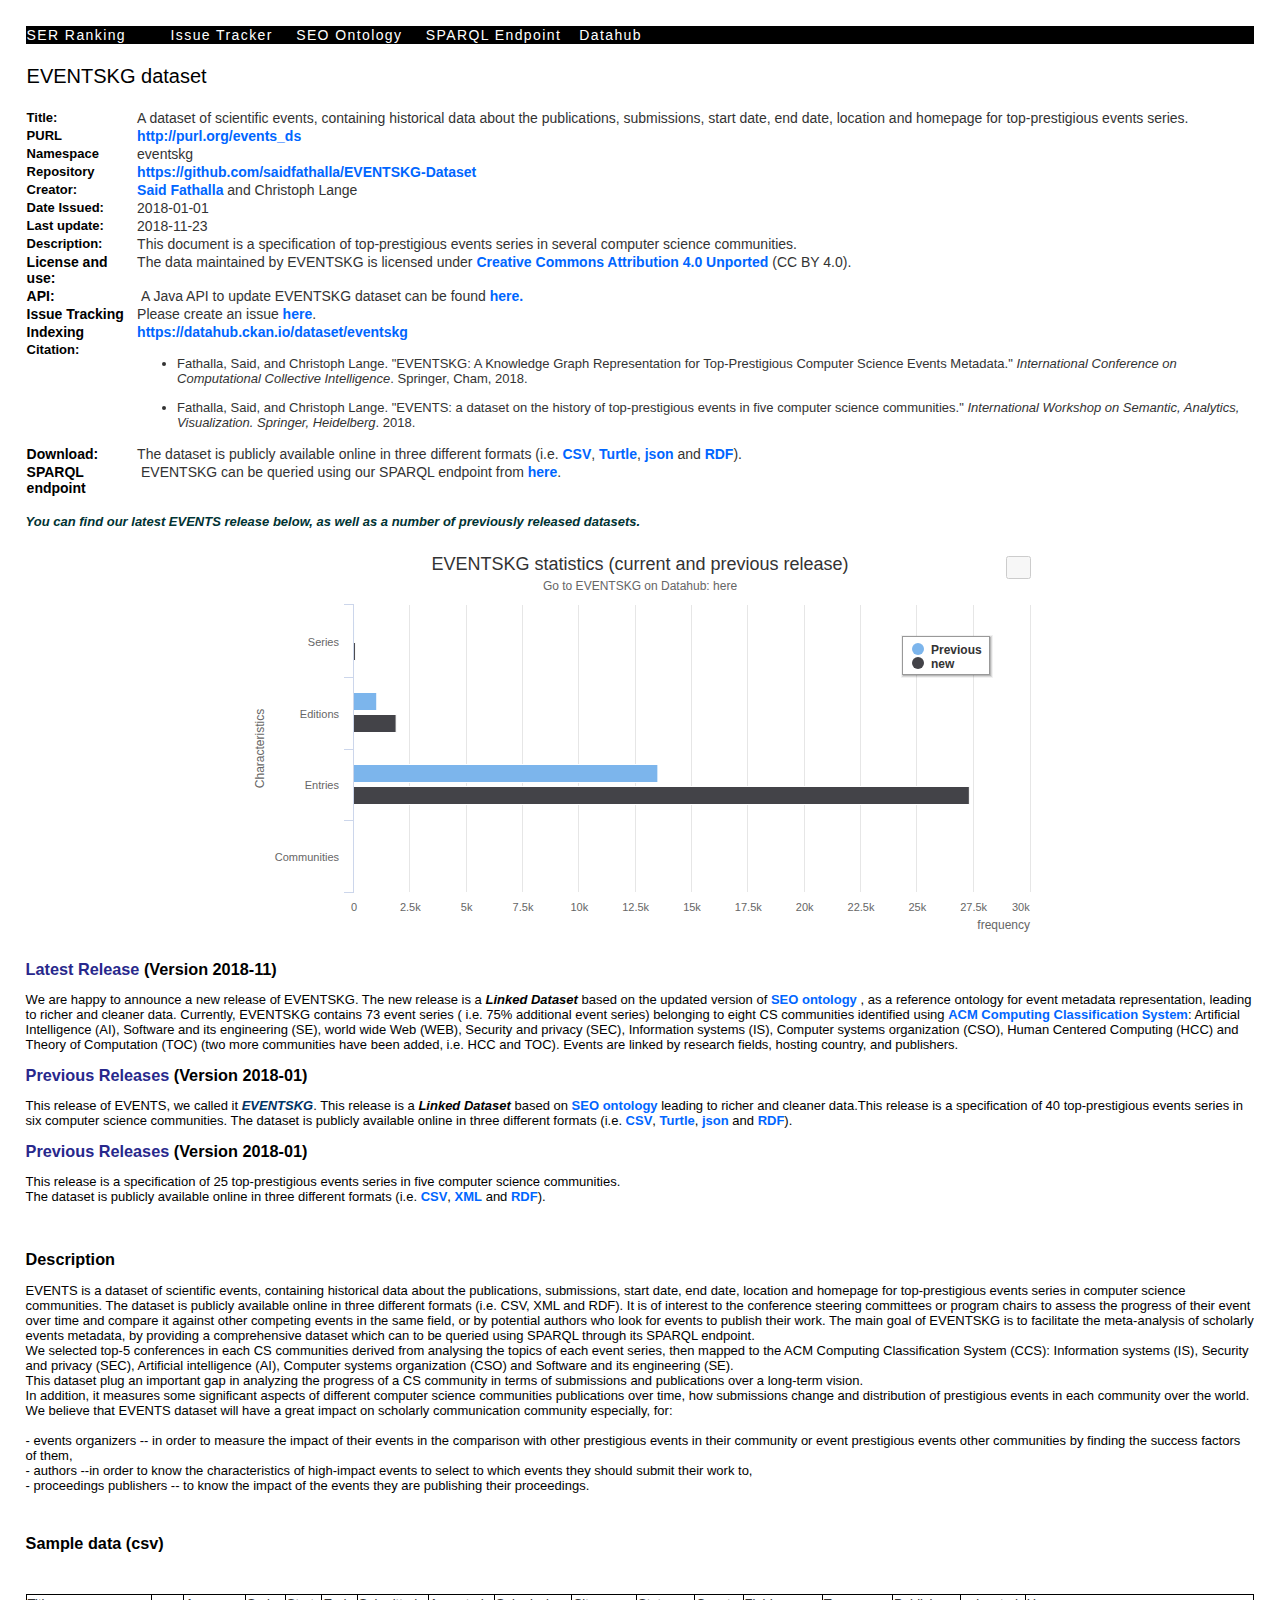
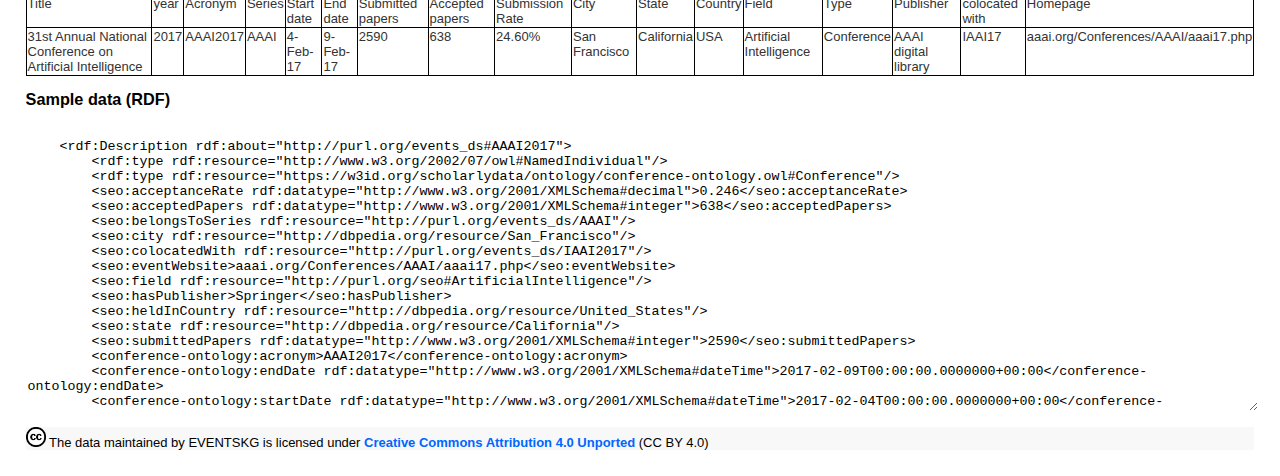
==== commit 99fc2924: "fix" ====
--- a/EVENTSKG_R2.html
+++ b/EVENTSKG_R2.html
@@ -424,7 +424,7 @@
     <rdf:Description rdf:about="http://purl.org/events_ds#AAAI2017">
 	<rdf:type rdf:resource="http://www.w3.org/2002/07/owl#NamedIndividual"/>
 	<rdf:type rdf:resource="https://w3id.org/scholarlydata/ontology/conference-ontology.owl#Conference"/>
-	<seo:acceptanceRate>24.6%</seo:acceptanceRate>
+	<seo:acceptanceRate rdf:datatype="http://www.w3.org/2001/XMLSchema#decimal">0.246</seo:acceptanceRate>
 	<seo:acceptedPapers rdf:datatype="http://www.w3.org/2001/XMLSchema#integer">638</seo:acceptedPapers>
 	<seo:belongsToSeries rdf:resource="http://purl.org/events_ds/AAAI"/>
 	<seo:city rdf:resource="http://dbpedia.org/resource/San_Francisco"/>
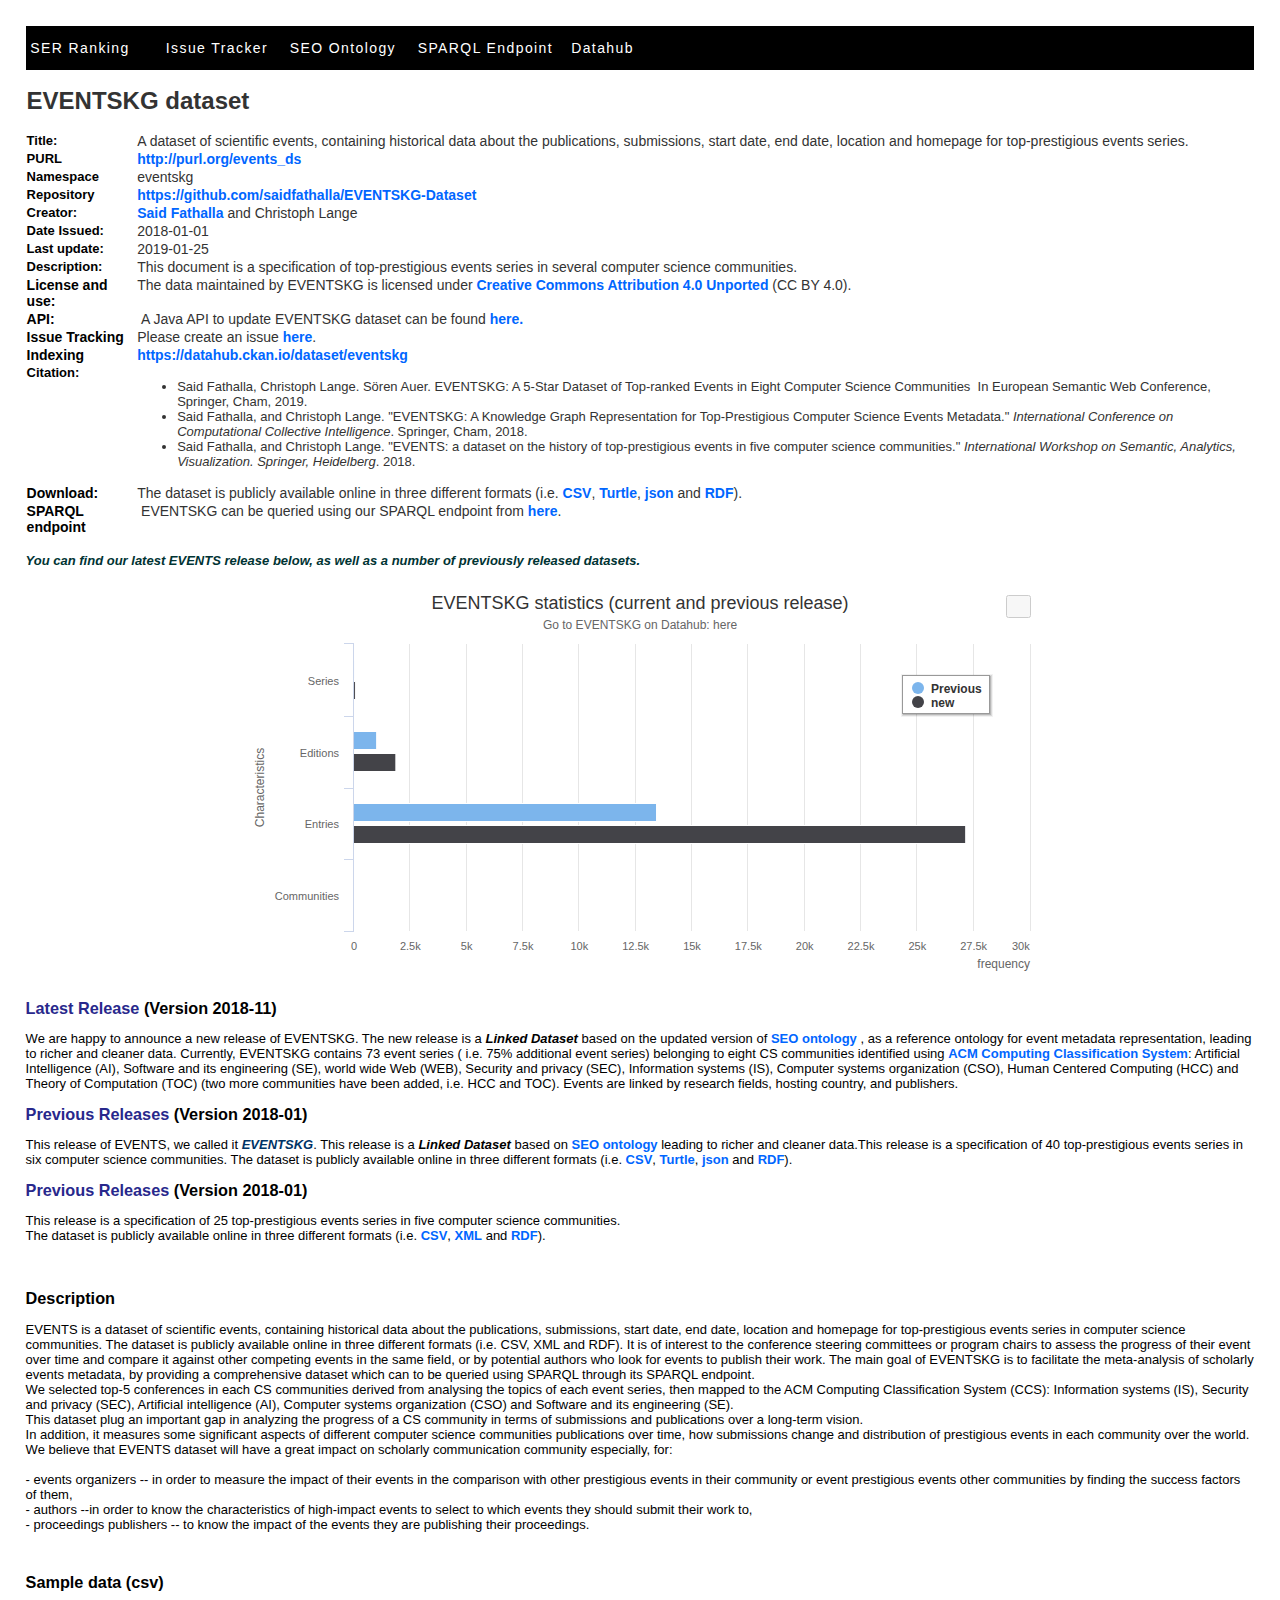
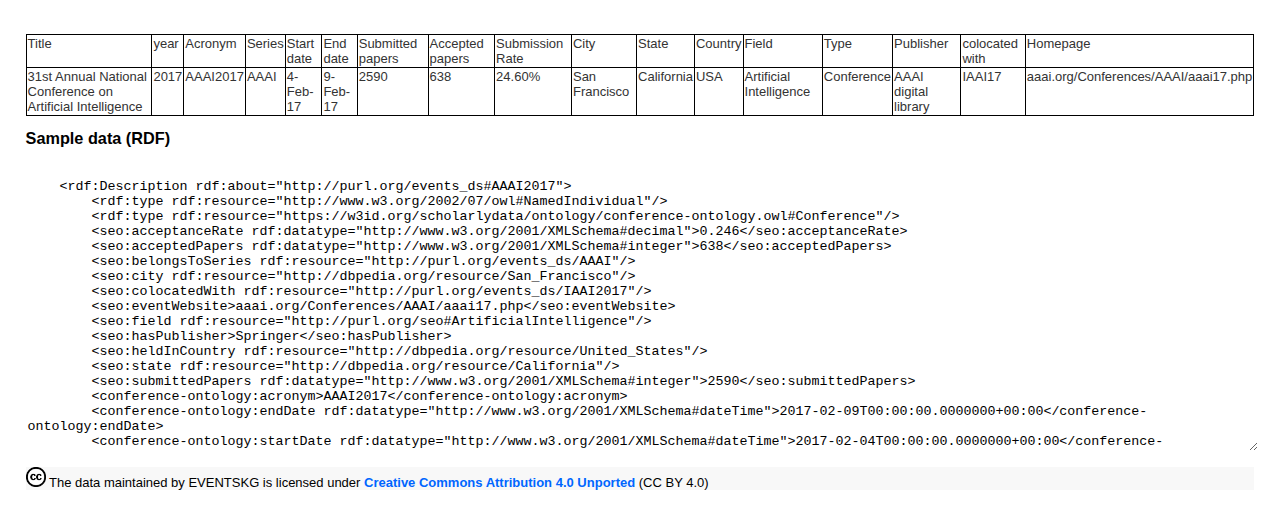
==== commit f81c46e3: "add ESWC ciation" ====
--- a/EVENTSKG_R2.html
+++ b/EVENTSKG_R2.html
@@ -143,28 +143,28 @@
   border: 1px solid black;
 }
     .style6 {font-size: 14px}
-  .style7 {font-size: xx-large}
-  .style9 {font-size: 16px; font-weight: bold; }
+.style12 {font-size: 24px}
+  .style13 {color: #333333}
+.style15 {
+	font-size: 16;
+	font-weight: bold;
+}
   </style>
 </head>
 
 <body>
     <table>
 	<tr id="menu">
-	<td colspan="2" id="navigation" > 
-	<a href="http://kddste.sda.tech/SER-Service/">SER Ranking&nbsp;&nbsp;&nbsp;&nbsp; </a> &nbsp;&nbsp;&nbsp;&nbsp;
-	<a href="https://github.com/saidfathalla/EVENTSKG-Dataset/issues/new/choose">Issue Tracker </a> &nbsp;&nbsp;&nbsp;&nbsp;
-	<a href="http://kddste.sda.tech/SEOontology/Documentation/SEO.html">SEO Ontology </a> &nbsp;&nbsp;&nbsp;&nbsp;
-	<a href="http://kddste.sda.tech/sparql">SPARQL Endpoint</a>&nbsp;&nbsp;&nbsp;&nbsp; 
-	<a href="https://datahub.ckan.io/dataset/eventskg">Datahub</a>&nbsp;&nbsp;&nbsp;&nbsp;</td>
+	<td height="28" colspan="2" id="navigation" valign="center"> 
+	  <p >&nbsp;<a href="http://kddste.sda.tech/SER-Service/">SER Ranking</a>&nbsp;&nbsp;&nbsp;&nbsp; &nbsp;&nbsp;&nbsp;&nbsp; <a href="https://github.com/saidfathalla/EVENTSKG-Dataset/issues/new/choose">Issue Tracker</a> &nbsp;&nbsp;&nbsp;&nbsp; <a href="http://kddste.sda.tech/SEOontology/Documentation/SEO.html">SEO Ontology</a> &nbsp;&nbsp;&nbsp;&nbsp; <a href="http://kddste.sda.tech/sparql">SPARQL Endpoint</a>&nbsp;&nbsp;&nbsp;&nbsp; <a href="https://datahub.ckan.io/dataset/eventskg">Datahub</a>&nbsp;&nbsp;&nbsp;&nbsp;</p>	  </td>
 	<td>&nbsp;</td>
 	<td >&nbsp;</td>
 	</tr>
         <tbody>
             <tr>
-              <th colspan="2" ><div class="style6">
-                <p id="bigtitle">EVENTSKG dataset</p>
-                </div></th>
+              <th colspan="2" ><div >
+                <h1 align="left" class="style12 style13" >EVENTSKG dataset</h1>
+              </div></th>
 				<td></td>
             </tr>
             <tr>
@@ -205,7 +205,7 @@
                 <div>Last update:</div>
               </div></th>
               <td property="dcterms:description"><span class="style6">
-                <time property="dcterms:issued">2018-11-23</time>
+                <time property="dcterms:issued">2019-01-25</time>
               </span></td>
             </tr>
             <tr>
@@ -236,12 +236,11 @@
                 <div>Citation: </div>
               </div></th>
               <td ><ul class="style6">
-                <li>
-                  Fathalla, Said, and Christoph Lange. "EVENTSKG: A Knowledge Graph Representation for Top-Prestigious Computer Science Events Metadata." <em>International Conference on Computational Collective Intelligence</em>. Springer, Cham, 2018.                </li>
-                </ul>                
-                <ul class="style6">
-                  <li>Fathalla, Said, and Christoph Lange. "EVENTS: a dataset on the history of top-prestigious events in five computer science communities." <em>International Workshop on Semantic, Analytics, Visualization. Springer, Heidelberg</em>. 2018.</li>
-              </ul></td>
+                <li>Said Fathalla,  Christoph  Lange. Sören Auer.  EVENTSKG: A 5-Star Dataset of Top-ranked Events in Eight Computer Science  Communities &nbsp;In&nbsp;European Semantic Web Conference, Springer, Cham,  2019. </li>
+                <li>Said Fathalla, and Christoph Lange. "EVENTSKG: A Knowledge Graph Representation for Top-Prestigious Computer Science Events Metadata." <em>International Conference on Computational Collective Intelligence</em>. Springer, Cham, 2018.                </li>
+                <li>Said Fathalla, and Christoph Lange. "EVENTS: a dataset on the history of top-prestigious events in five computer science communities." <em>International Workshop on Semantic, Analytics, Visualization. Springer, Heidelberg</em>. 2018.</li>
+              </ul>                
+              </td>
             </tr>
             <tr>
               <th scope="row"><div><span class="style6">Download: </span></div></th>
--- a/mm_lodging1.css
+++ b/mm_lodging1.css
@@ -31,12 +31,14 @@
 	}
 #menu {
 background-color:#000000;
+font-weight:bold;
 }
 	
 #navigation a:hover {
 	
 	text-decoration:underline;
-	text-decoration:strong;
+	font-weight:bold;
+
 	}
 
 #padding {
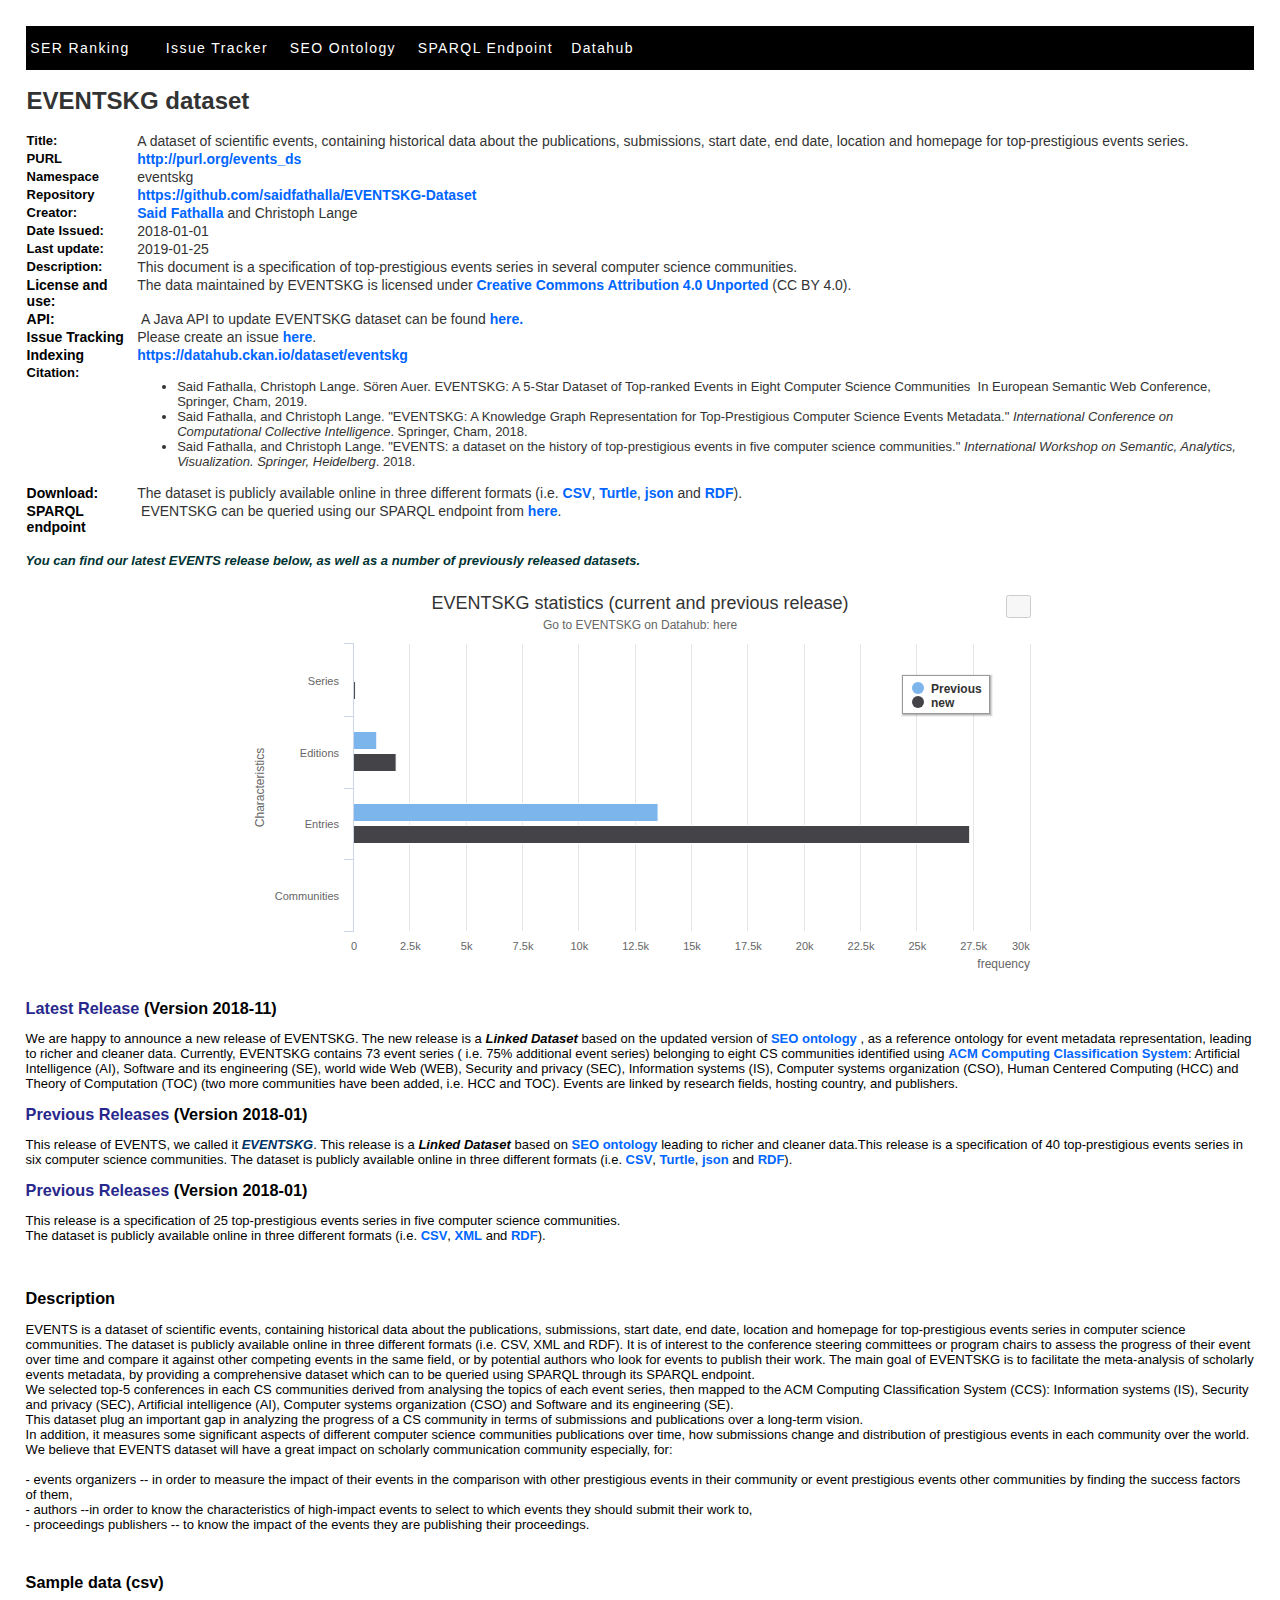
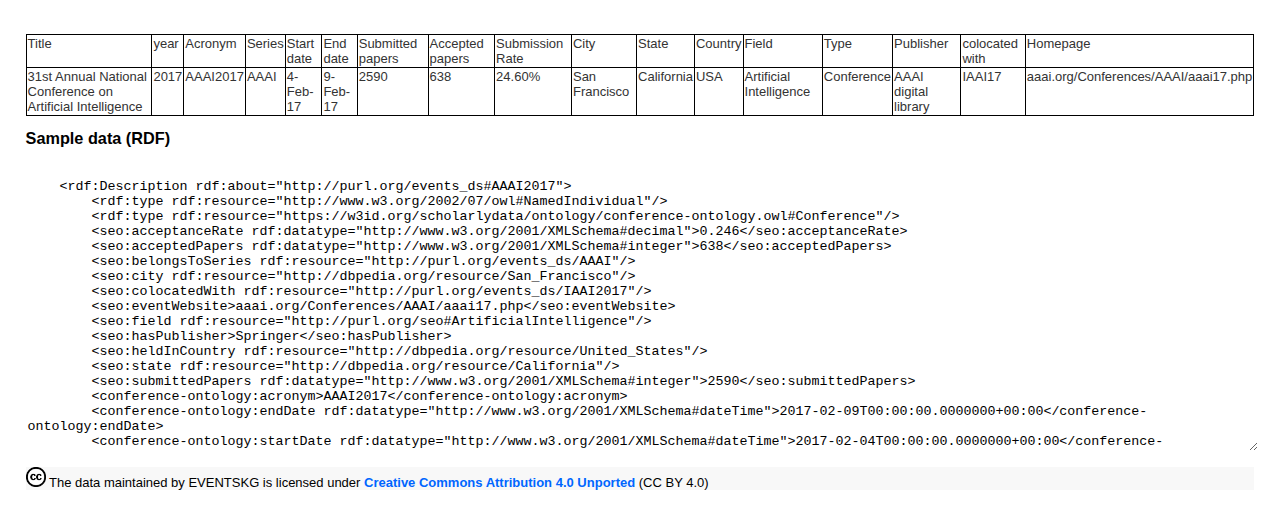
==== commit 2f309214: "Update EVENTSKG_R2.html" ====
--- a/EVENTSKG_R2.html
+++ b/EVENTSKG_R2.html
@@ -225,7 +225,7 @@
             </tr>
             <tr>
               <th scope="row"><div><span class="style6">Issue Tracking </span></div></th>
-              <td property="dcterms:description"><span class="style6">Please create an issue <a href="https://github.com/saidfathalla/EVENTS-Dataset/issues/new">here</a>. </span></td>
+              <td property="dcterms:description"><span class="style6">Please create an issue <a href="https://github.com/saidfathalla/EVENTSKG-Dataset/issues/new/choose">here</a>. </span></td>
             </tr>
             <tr>
               <th scope="row"><div><span class="style6">Indexing</span></div></th>
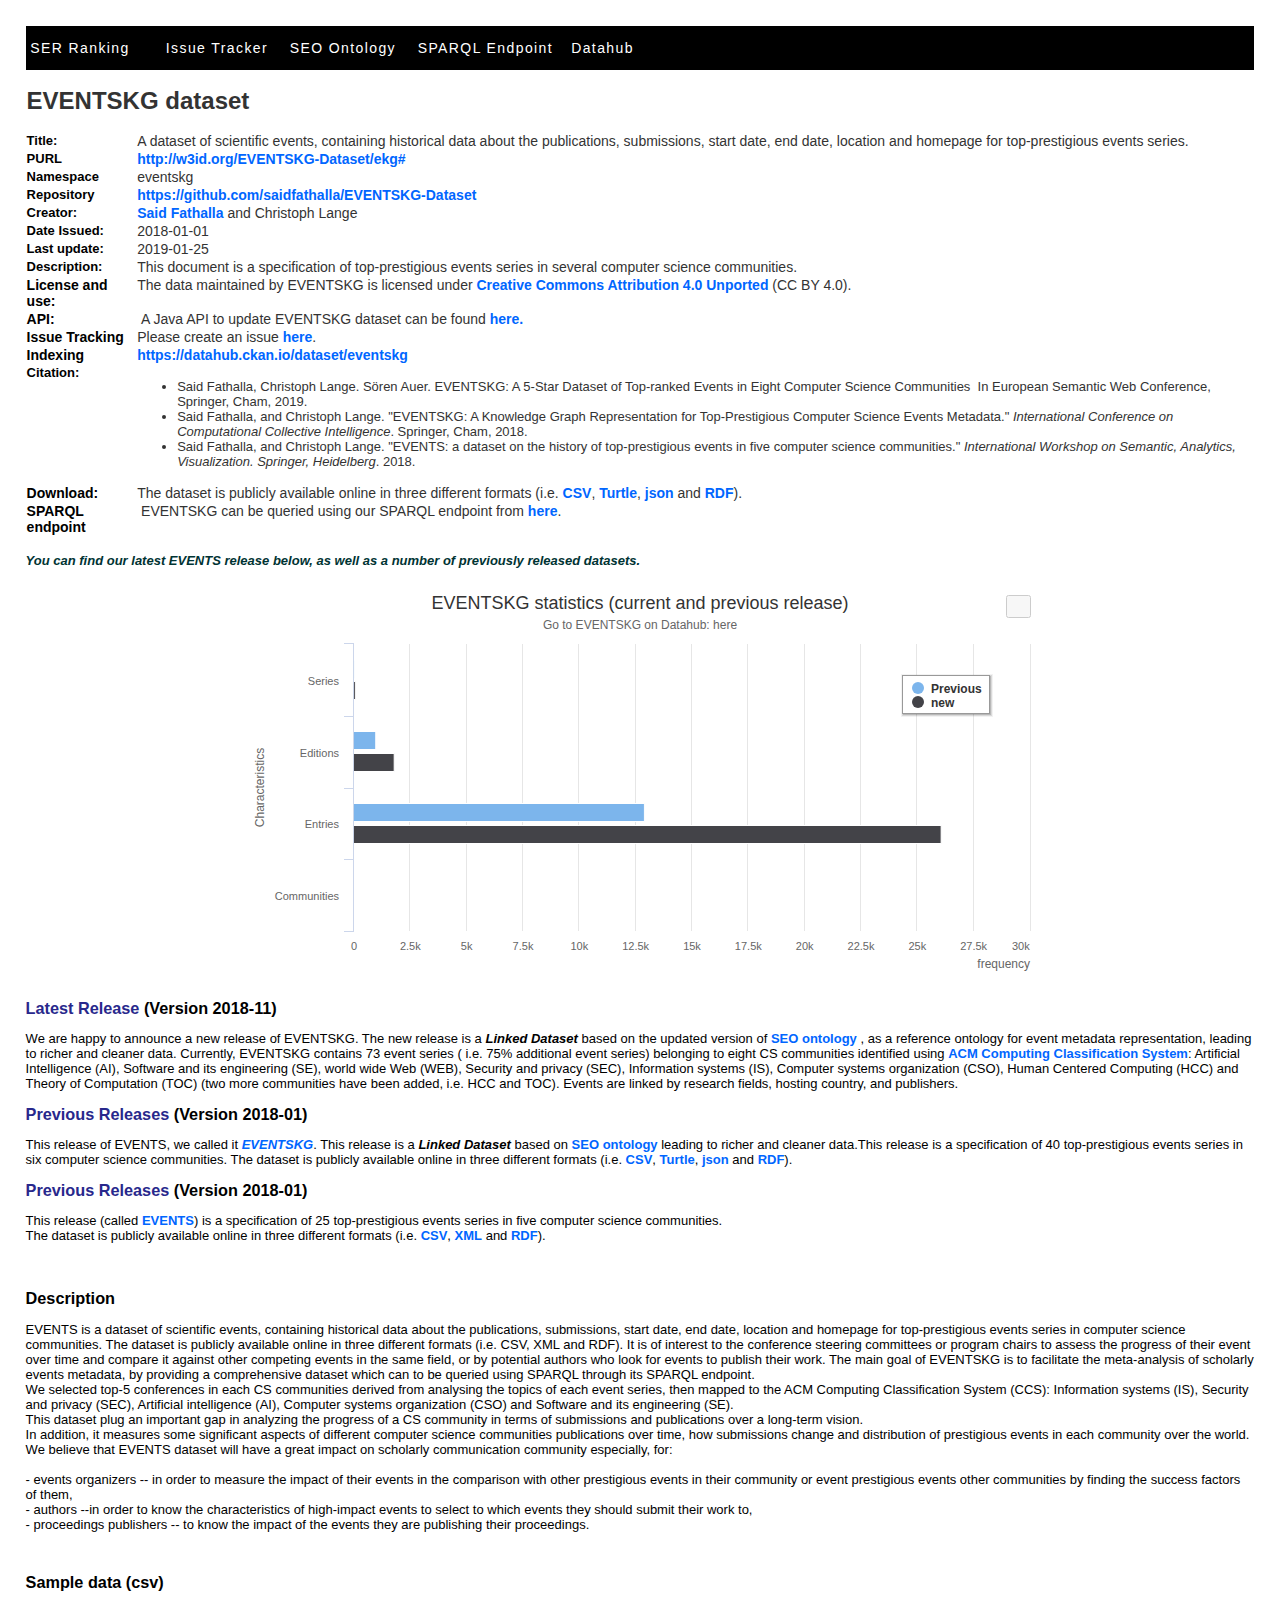
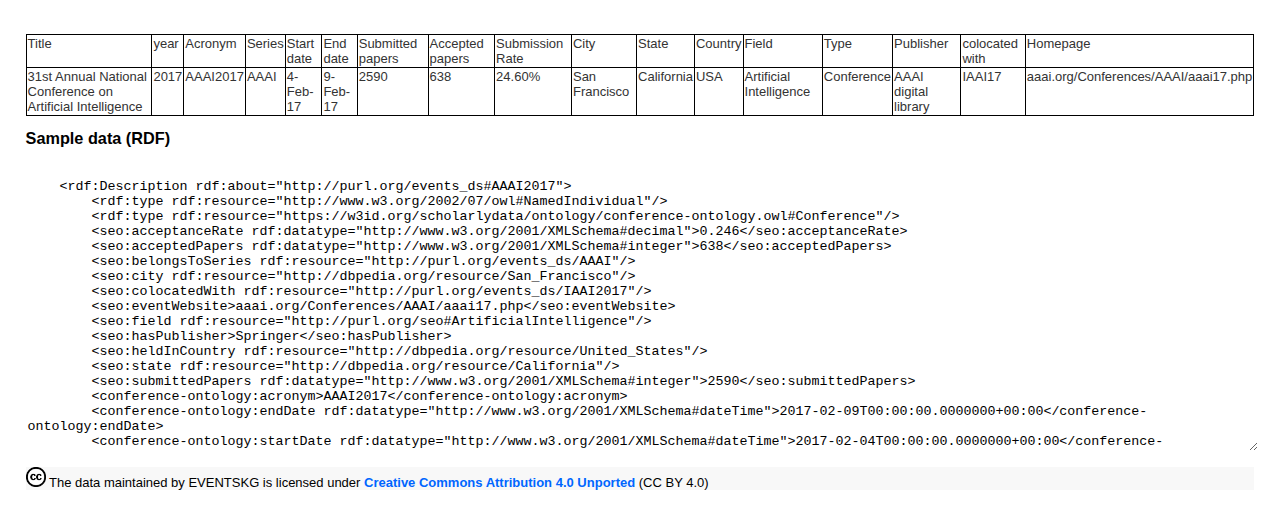
==== commit 23961838: "Update EVENTSKG_R2.html" ====
--- a/EVENTSKG_R2.html
+++ b/EVENTSKG_R2.html
@@ -175,7 +175,7 @@
             </tr>
             <tr>
               <th scope="row"><div>PURL</div></th>
-              <td><a href="http://purl.org/events_ds" class="style6">http://purl.org/events_ds</a> </td>
+              <td><a href="http://w3id.org/EVENTSKG-Dataset/ekg#" class="style6">http://w3id.org/EVENTSKG-Dataset/ekg#</a> </td>
             </tr>
             <tr>
               <th scope="row"><div>Namespace</div></th>
@@ -340,14 +340,14 @@
 
 <div  id="previous2">
         <h2><span class="style3">Previous Releases</span> (Version 2018-01) </h2>
-  <p>This release of EVENTS, we called it <span class="style5">EVENTSKG</span>. This release is a <em><strong>Linked Dataset</strong></em> based on <a href="http://sda.tech/SEOontology/Documentation/SEO.html">SEO ontology</a> leading to richer and cleaner data.This release is a specification of 40  top-prestigious events series in six computer sc<span class="footer">ience </span>communities<span class="footer">.</span> The dataset is publicly available online in three different formats (i.e. <a href="CSV2.zip">CSV</a>, <a href="EVENTSKG-40.ttl">Turtle</a>, <a href="EVENTSKG-40.json">json</a> and <a href="EVENTSKG-40.rdf">RDF</a>).</p>
+  <p>This release of EVENTS, we called it <span class="style5"><a href="EVENTS-Dataset/EVENTSKGV1.html">EVENTSKG</a></span>. This release is a <em><strong>Linked Dataset</strong></em> based on <a href="http://sda.tech/SEOontology/Documentation/SEO.html">SEO ontology</a> leading to richer and cleaner data.This release is a specification of 40  top-prestigious events series in six computer sc<span class="footer">ience </span>communities<span class="footer">.</span> The dataset is publicly available online in three different formats (i.e. <a href="CSV2.zip">CSV</a>, <a href="EVENTSKG-40.ttl">Turtle</a>, <a href="EVENTSKG-40.json">json</a> and <a href="EVENTSKG-40.rdf">RDF</a>).</p>
 </div>
 
  <div  id="previous1">
         <h2><span class="style3">Previous Releases</span> (Version 2018-01) </h2>
-   <p>This release is a 
+   <p>This release (called <a href="EVENTS-Dataset/EVENTS.html">EVENTS</a>) is a 
           specification of 25 top-prestigious events series in five computer science communities.<br>
-   The dataset is publicly available online in three different formats (i.e. <a href="CSV.zip">CSV</a>, <a href="EVENTS.xml">XML</a> and <a href="rdf.zip">RDF</a>).</p>
+   The dataset is publicly available online in three different formats (i.e. <a href="EVENTS-Dataset/CSV2.zip">CSV</a>, <a href="EVENTS-Dataset/EVENTS.xml">XML</a> and <a href="EVENTS-Dataset/rdf.zip">RDF</a>).</p>
 </div>   
 <h2>&nbsp;</h2>
     <div id="H1">
